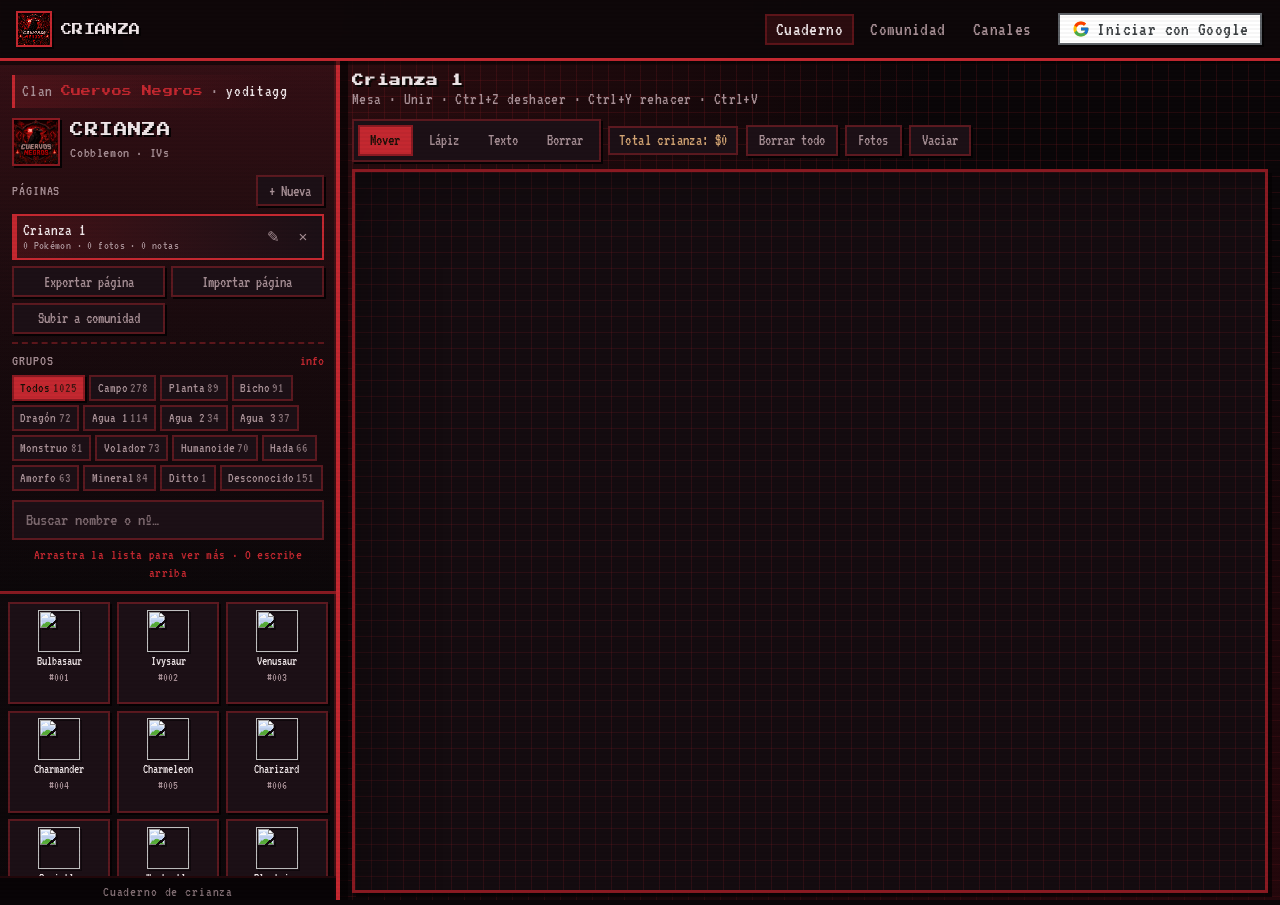
==== index.html @ 0674e104 "Initial commit: cuaderno de crianza Cobblemon con comunidad Firebase. EOF  Co-authored-by: Cursor <c" ====
<!DOCTYPE html>
<html lang="es">
<head>
  <meta charset="UTF-8" />
  <meta name="viewport" content="width=device-width, initial-scale=1.0" />
  <title>Crianza Pokémon · Cuaderno 8-bit</title>
  <meta name="color-scheme" content="dark" />
  <link rel="preconnect" href="https://fonts.googleapis.com" />
  <link rel="preconnect" href="https://fonts.gstatic.com" crossorigin />
  <link href="https://fonts.googleapis.com/css2?family=Press+Start+2P&family=VT323&display=swap" rel="stylesheet" />
  <link rel="stylesheet" href="css/site.css" />
  <link rel="stylesheet" href="styles.css" />
</head>
<body class="has-site-nav">
  <header class="site-nav" id="site-nav">
    <div class="site-nav__inner">
      <a class="site-nav__brand" href="index.html">
        <img class="site-nav__mark" src="assets/logo-clan.png" alt="" width="36" height="36" />
        <span>CRIANZA</span>
      </a>
      <div class="site-nav__cluster">
        <nav class="site-nav__links" aria-label="Secciones">
          <a class="site-nav__link is-active" href="index.html">Cuaderno</a>
          <a class="site-nav__link" href="comunidad.html">Comunidad</a>
          <a class="site-nav__link" href="canales.html">Canales</a>
        </nav>
        <button type="button" class="site-auth__btn site-auth__btn--primary" data-auth="in">
          <svg class="site-auth__google" viewBox="0 0 48 48" aria-hidden="true" focusable="false"><path fill="#FFC107" d="M43.6 20.5H42V20H24v8h11.3C33.7 32.7 29.3 36 24 36c-6.6 0-12-5.4-12-12s5.4-12 12-12c3 0 5.8 1.1 7.9 3l5.7-5.7C34.2 6.1 29.4 4 24 4 12.9 4 4 12.9 4 24s8.9 20 20 20 20-8.9 20-20c0-1.2-.1-2.3-.4-3.5z"/><path fill="#FF3D00" d="M6.3 14.7l6.6 4.8C14.7 15.1 19 12 24 12c3 0 5.8 1.1 7.9 3l5.7-5.7C34.2 6.1 29.4 4 24 4 16.3 4 9.6 8.3 6.3 14.7z"/><path fill="#4CAF50" d="M24 44c5.2 0 10-2 13.6-5.2l-6.3-5.3C29.3 35.1 26.8 36 24 36c-5.3 0-9.7-3.3-11.3-8l-6.5 5C9.5 39.6 16.2 44 24 44z"/><path fill="#1976D2" d="M43.6 20.5H42V20H24v8h11.3c-.8 2.2-2.2 4.1-4 5.5l.1.1 6.3 5.3C39.2 37.3 44 32 44 24c0-1.2-.1-2.3-.4-3.5z"/></svg>
          <span>Iniciar con Google</span>
        </button>
      </div>
    </div>
  </header>
  <div class="app">
    <aside class="sidebar">
      <header class="sidebar__header">
        <p class="clan-credit">Clan <strong>Cuervos Negros</strong> · <em>yoditagg</em></p>
        <div class="brand-lockup">
          <img class="brand-lockup__mark" src="assets/logo-clan.png" alt="Cuervos Negros" width="52" height="52" />
          <h1 class="brand">CRIANZA<span>Cobblemon · IVs</span></h1>
        </div>

        <div class="pages-panel">
          <div class="pages-panel__title">
            <span>Páginas</span>
            <button type="button" class="btn btn--ghost btn--sm" id="btn-new-page" title="Nueva página">
              + Nueva
            </button>
          </div>
          <div class="pages-list" id="pages-list" role="tablist" aria-label="Páginas del cuaderno"></div>
          <div class="pages-actions">
            <button type="button" class="btn btn--ghost btn--sm" id="btn-export-page" title="Exportar la página actual para compartir">
              Exportar página
            </button>
            <button type="button" class="btn btn--ghost btn--sm" id="btn-import-page" title="Importar una página compartida">
              Importar página
            </button>
            <button type="button" class="btn btn--ghost btn--sm" id="btn-publish-community" title="Subir la página actual a la comunidad (requiere Google)">
              Subir a comunidad
            </button>
            <input class="visually-hidden" type="file" id="page-import-file" accept=".json,application/json" />
          </div>
        </div>

        <div class="egg-groups">
          <div class="egg-groups__title">
            <span>Grupos</span>
            <a
              class="egg-groups__link"
              href="https://www.pokexperto.net/index2.php?seccion=mecanica/gruposhuevo"
              target="_blank"
              rel="noopener noreferrer"
              title="Ver en Pokéxperto"
            >info</a>
          </div>
          <div class="egg-chips" id="egg-chips" role="group" aria-label="Filtrar por grupo huevo"></div>
        </div>

        <label class="search">
          <span class="visually-hidden">Buscar Pokémon</span>
          <input type="search" id="search" placeholder="Buscar nombre o nº…" autocomplete="off" />
        </label>
        <p class="sidebar-hint">Arrastra la lista para ver más · O escribe arriba</p>
      </header>
      <div class="pokemon-list" id="pokemon-list" aria-live="polite">
        <p class="list-status" id="list-status">Cargando…</p>
      </div>
      <footer class="site-footer" id="site-footer-logo">
        <p class="site-footer__tiny">Cuaderno de crianza</p>
      </footer>
    </aside>

    <main class="main">
      <section class="notebook">
        <div class="notebook__header">
          <div class="notebook__titles">
            <h2 class="section-title" id="page-title">Mi cuaderno</h2>
            <p class="notebook__hint" id="tool-hint">
              Clic+arrastra el fondo = mover mesa · Unir · Lápiz
            </p>
          </div>
          <div class="toolbar">
            <div class="tool-group" role="group" aria-label="Herramientas">
              <button type="button" class="tool-btn is-active" id="tool-move" data-tool="move" title="Mover">
                Mover
              </button>
              <button type="button" class="tool-btn" id="tool-pencil" data-tool="pencil" title="Lápiz">
                Lápiz
              </button>
              <button type="button" class="tool-btn" id="tool-text" data-tool="text" title="Añadir texto">
                Texto
              </button>
              <button type="button" class="tool-btn" id="tool-eraser" data-tool="eraser" title="Borrar trazo">
                Borrar
              </button>
            </div>
            <output class="breed-total" id="breed-total" aria-live="polite">Total crianza: $0</output>
            <button type="button" class="btn btn--ghost btn--sm" id="btn-clear-ink" title="Borrar todos los dibujos">
              Borrar todo
            </button>
            <button type="button" class="btn btn--ghost btn--sm" id="btn-clear-shots" title="Borrar pantallazos">
              Fotos
            </button>
            <button type="button" class="btn btn--ghost btn--sm" id="btn-clear-all" title="Borrar todo">
              Vaciar
            </button>
          </div>
        </div>

        <div class="sheet-scroll" id="sheet-scroll" tabindex="0" title="Ctrl+V para pegar pantallazo">
          <div class="sheet" id="sheet">
            <canvas id="draw-layer" width="5000" height="5000" aria-label="Capa de dibujo"></canvas>
            <svg
              class="tree-layer"
              id="tree-layer"
              width="5000"
              height="5000"
              aria-hidden="true"
            >
              <defs>
                <marker
                  id="tree-arrow"
                  markerWidth="10"
                  markerHeight="8"
                  refX="9"
                  refY="4"
                  orient="auto"
                >
                  <path d="M0,0 L10,4 L0,8 Z" fill="#e8a54b" />
                </marker>
              </defs>
              <g id="tree-links"></g>
            </svg>
            <div class="cards-layer" id="saved-canvas">
              <p class="list-status canvas__empty" id="saved-empty">Arrastra un Pokémon aquí</p>
            </div>
          </div>
        </div>
      </section>

      <!-- Editor flotante: no empuja el cuaderno -->
      <aside class="editor-dock hidden" id="editor" aria-label="Editar Pokémon">
        <button type="button" class="editor-dock__close" id="btn-close-editor" aria-label="Cerrar editor">×</button>

        <div class="sprite-frame" id="sprite-frame" data-gender="">
          <img id="pokemon-sprite" alt="" width="96" height="96" />
          <span class="gender-badge" id="gender-badge"></span>
        </div>

        <div class="editor-dock__meta">
          <h2 class="pokemon-name" id="pokemon-name">—</h2>
          <p class="pokemon-id" id="pokemon-id">#000</p>
          <p class="pokemon-eggs" id="pokemon-eggs"></p>
          <div class="gender-toggle" role="group" aria-label="Género">
            <button type="button" class="gender-btn gender-btn--male" id="btn-male" data-gender="male">
              ♂
            </button>
            <button type="button" class="gender-btn gender-btn--female" id="btn-female" data-gender="female">
              ♀
            </button>
          </div>
          <label class="nature-field">
            <span>Nat.</span>
            <select id="pokemon-nature">
              <option value="">—</option>
            </select>
          </label>
        </div>

        <div class="ivs editor-dock__ivs">
          <div class="ivs__grid" id="ivs-grid"></div>
        </div>

        <div class="editor__actions">
          <button type="button" class="btn btn--primary" id="btn-save">Guardar</button>
          <button type="button" class="btn btn--ghost btn--sm" id="btn-clear-form">IVs 0</button>
        </div>
      </aside>
    </main>
  </div>

  <!-- empty-state oculto: el JS aún lo referencia -->
  <div id="empty-state" class="hidden" aria-hidden="true"></div>

  <div class="context-menu hidden" id="context-menu" role="menu">
    <button type="button" class="context-menu__item" id="menu-unite" role="menuitem">Unir con…</button>
    <button type="button" class="context-menu__item context-menu__item--danger" id="menu-delete" role="menuitem">Eliminar</button>
  </div>

  <div class="modal hidden" id="breed-modal" aria-hidden="true">
    <div class="modal__backdrop" data-close-modal></div>
    <div class="modal__panel modal__panel--wide" role="dialog" aria-labelledby="breed-title">
      <h3 class="modal__title" id="breed-title">Nueva cría</h3>
      <ol class="breed-steps" id="breed-steps"></ol>
      <p class="modal__text" id="breed-summary"></p>
      <div class="modal__ivs" id="breed-ivs"></div>

      <p class="modal__label">Pesas recomendadas</p>
      <div class="item-plan" id="breed-items"></div>
      <p class="item-plan__why" id="breed-items-why"></p>

      <p class="modal__label">Género de la cría</p>
      <div class="gender-toggle">
        <button type="button" class="gender-btn gender-btn--male" id="breed-male">♂ Hombre</button>
        <button type="button" class="gender-btn gender-btn--female is-selected" id="breed-female">♀ Mujer</button>
      </div>
      <div class="modal__actions">
        <button type="button" class="btn btn--ghost" data-close-modal>Cancelar</button>
        <button type="button" class="btn btn--primary" id="breed-confirm">Crear cría</button>
      </div>
    </div>
  </div>

  <div class="toast hidden" id="toast" role="status"></div>
  <div class="pair-banner hidden" id="pair-banner">
    Elige la pareja (género opuesto) · Esc para cancelar
  </div>
  <script src="firebase-config.js"></script>
  <script src="js/firebase.js"></script>
  <script src="js/auth-ui.js"></script>
  <script src="data/catalog.js"></script>
  <script src="app.js"></script>
  <script>
    if (window.CrianzaAuthUi) {
      CrianzaAuthUi.mountAuthUi("#site-nav");
    } else {
      console.warn("No se cargó js/auth-ui.js — menú estático activo");
      document.querySelector('[data-auth="in"]')?.addEventListener("click", () => {
        alert("Faltan archivos de login en el hosting. Vuelve a subir crianza-netlify.zip completo.");
      });
    }
  </script>
</body>
</html>
---- css/site.css ----
:root {
  --site-bg: #0a0608;
  --site-surface: #140c10;
  --site-ink: #efe6e8;
  --site-muted: #a89096;
  --site-accent: #c42830;
  --site-line: rgba(196, 40, 48, 0.32);
  --site-font: "VT323", monospace;
  --site-display: "Press Start 2P", monospace;
}

body.site-body {
  margin: 0;
  min-height: 100vh;
  color: var(--site-ink);
  background:
    radial-gradient(ellipse at 18% 0%, rgba(196, 40, 48, 0.22), transparent 48%),
    radial-gradient(ellipse at 90% 100%, rgba(80, 10, 18, 0.4), transparent 50%),
    #0a0608;
  font-family: var(--site-font);
  font-size: 1.25rem;
}

.site-nav {
  position: sticky;
  top: 0;
  z-index: 50;
  border-bottom: 3px solid var(--site-accent);
  background: rgba(14, 8, 10, 0.96);
  backdrop-filter: blur(6px);
  box-shadow: 0 4px 0 rgba(5, 2, 3, 0.55);
}

.site-nav__inner {
  display: flex;
  flex-wrap: wrap;
  align-items: center;
  justify-content: space-between;
  gap: 0.75rem 1.25rem;
  width: 100%;
  max-width: none;
  margin: 0;
  padding: 0.7rem 1.1rem 0.7rem 1rem;
}

.site-nav__brand {
  display: inline-flex;
  align-items: center;
  gap: 0.55rem;
  font-family: var(--site-display);
  font-size: 0.7rem;
  color: var(--site-ink);
  text-decoration: none;
  text-shadow: 2px 2px 0 #050203;
  flex-shrink: 0;
}

.site-nav__mark {
  width: 36px;
  height: 36px;
  object-fit: cover;
  border: 2px solid var(--site-accent);
  box-shadow: 2px 2px 0 #050203;
  background: #000;
}

.site-nav__cluster {
  display: flex;
  flex-wrap: wrap;
  align-items: center;
  justify-content: flex-end;
  gap: 0.65rem 1rem;
  margin-left: auto;
}

.site-nav__links {
  display: flex;
  flex-wrap: wrap;
  gap: 0.35rem;
  margin-right: 0;
}

.site-nav__link {
  color: var(--site-muted);
  text-decoration: none;
  padding: 0.25rem 0.55rem;
  border: 2px solid transparent;
}

.site-nav__link:hover,
.site-nav__link.is-active {
  color: var(--site-ink);
  border-color: var(--site-line);
  background: rgba(196, 40, 48, 0.16);
}

.site-auth {
  display: flex;
  align-items: center;
  gap: 0.5rem;
}

.site-auth__avatar {
  width: 28px;
  height: 28px;
  object-fit: cover;
  border: 2px solid var(--site-accent);
  background: #000;
}

.site-auth__name {
  max-width: 10rem;
  overflow: hidden;
  text-overflow: ellipsis;
  white-space: nowrap;
  color: var(--site-ink);
  font-size: 1.05rem;
}

.site-auth__loading {
  color: var(--site-muted);
  font-size: 1rem;
}

.site-auth__btn {
  display: inline-flex;
  align-items: center;
  gap: 0.45rem;
  font: inherit;
  cursor: pointer;
  color: var(--site-ink);
  background: var(--site-surface);
  border: 2px solid var(--site-line);
  padding: 0.28rem 0.75rem;
}

.site-auth__btn--primary {
  border-color: #5f6368;
  background: #fff;
  color: #3c4043;
  font-weight: 400;
  letter-spacing: 0.02em;
  box-shadow: 2px 2px 0 #050203;
}

.site-auth__btn--primary:hover {
  background: #f7f8f8;
  border-color: #dadce0;
}

.site-auth__google {
  width: 18px;
  height: 18px;
  flex-shrink: 0;
  display: block;
}

.site-main {
  max-width: 1100px;
  margin: 0 auto;
  padding: 1.25rem 1rem 2.5rem;
}

.site-hero {
  margin-bottom: 1.25rem;
}

.site-hero h1 {
  margin: 0 0 0.35rem;
  font-family: var(--site-display);
  font-size: clamp(0.85rem, 2.5vw, 1.05rem);
  color: var(--site-accent);
  line-height: 1.45;
}

.site-hero p {
  margin: 0;
  color: var(--site-muted);
}

.site-alert {
  border: 2px solid var(--site-line);
  background: rgba(196, 40, 48, 0.1);
  padding: 0.75rem 1rem;
  margin-bottom: 1rem;
}

.site-card {
  background: var(--site-surface);
  border: 2px solid var(--site-line);
  height: 100%;
}

.site-card .card-body {
  color: var(--site-ink);
}

.site-card .card-title {
  font-family: var(--site-display);
  font-size: 0.7rem;
  line-height: 1.4;
  color: var(--site-accent);
}

.site-card .card-text,
.site-meta {
  color: var(--site-muted);
}

.site-empty {
  text-align: center;
  padding: 2rem 1rem;
  border: 2px dashed var(--site-line);
  color: var(--site-muted);
}

.twitch-featured-grid {
  display: grid;
  grid-template-columns: repeat(auto-fit, minmax(280px, 1fr));
  gap: 1rem;
}

.twitch-card {
  border: 2px solid var(--site-line);
  background:
    linear-gradient(180deg, rgba(145, 70, 255, 0.08), transparent 40%),
    var(--site-surface);
  padding: 1rem;
  height: 100%;
}

.twitch-card.is-live {
  border-color: #e91916;
  box-shadow: 0 0 0 1px rgba(233, 25, 22, 0.35);
}

.twitch-card__head {
  display: flex;
  flex-wrap: wrap;
  align-items: center;
  justify-content: space-between;
  gap: 0.75rem 1rem;
  margin-bottom: 0.85rem;
}

.twitch-card__identity {
  display: flex;
  align-items: center;
  gap: 0.75rem;
  min-width: 0;
}

.twitch-card__avatar {
  width: 56px;
  height: 56px;
  border-radius: 0;
  border: 2px solid var(--site-line);
  object-fit: cover;
  background: #000;
}

.twitch-card__title {
  margin: 0;
  font-family: var(--site-display);
  font-size: 0.78rem;
  color: #efe6e8;
  line-height: 1.35;
}

.twitch-card__desc {
  margin: 0.25rem 0 0;
  color: var(--site-muted);
  font-size: 1.05rem;
}

.live-badge {
  display: inline-flex;
  align-items: center;
  gap: 0.4rem;
  padding: 0.25rem 0.55rem;
  border: 2px solid #e91916;
  background: rgba(233, 25, 22, 0.18);
  color: #ffd0d0;
  font-family: var(--site-display);
  font-size: 0.58rem;
  letter-spacing: 0.04em;
}

.live-badge__dot {
  width: 8px;
  height: 8px;
  border-radius: 50%;
  background: #e91916;
  box-shadow: 0 0 0 0 rgba(233, 25, 22, 0.7);
  animation: live-pulse 1.4s ease-out infinite;
}

.offline-badge {
  display: inline-flex;
  padding: 0.25rem 0.55rem;
  border: 2px solid var(--site-line);
  color: var(--site-muted);
  font-size: 1rem;
}

.twitch-card__player {
  position: relative;
  width: 100%;
  aspect-ratio: 16 / 9;
  margin-bottom: 0.85rem;
  border: 2px solid #e91916;
  background: #000;
  overflow: hidden;
}

.twitch-card__player iframe {
  position: absolute;
  inset: 0;
  width: 100%;
  height: 100%;
  border: 0;
}

.twitch-card__actions {
  display: flex;
  flex-wrap: wrap;
  gap: 0.5rem;
}

@keyframes live-pulse {
  0% {
    box-shadow: 0 0 0 0 rgba(233, 25, 22, 0.65);
  }
  70% {
    box-shadow: 0 0 0 8px rgba(233, 25, 22, 0);
  }
  100% {
    box-shadow: 0 0 0 0 rgba(233, 25, 22, 0);
  }
}

body.has-site-nav {
  overflow: hidden;
}

body.has-site-nav .app {
  height: calc(100vh - 56px);
  height: calc(100dvh - 56px);
}

@media (max-width: 720px) {
  .site-auth__name {
    display: none;
  }
}
---- styles.css ----
:root {
  /* Cuervos Negros · Nether */
  --paper: #0a0608;
  --surface: #140c10;
  --surface-2: #1c1016;
  --surface-3: #2a151c;
  --ink: #efe6e8;
  --ink-soft: #a89096;
  --line: rgba(196, 40, 48, 0.14);
  --line-strong: rgba(196, 40, 48, 0.38);
  --male: #5ec4c8;
  --male-soft: rgba(94, 196, 200, 0.22);
  --male-glow: rgba(94, 196, 200, 0.35);
  --female: #e8836a;
  --female-soft: rgba(232, 131, 106, 0.22);
  --female-glow: rgba(232, 131, 106, 0.35);
  --accent: #c42830;
  --accent-dim: #8a1a22;
  --accent-soft: rgba(196, 40, 48, 0.2);
  --gold: #d4a574;
  --danger: #ff4d4d;
  --danger-soft: rgba(255, 77, 77, 0.22);
  --sidebar-w: 340px;
  --radius: 0;
  --pixel: 3px 3px 0 #050203;
  --pixel-sm: 2px 2px 0 #050203;
  --shadow: 4px 4px 0 rgba(5, 2, 3, 0.75);
  --font-display: "Press Start 2P", monospace;
  --font-ui: "VT323", monospace;
}

*,
*::before,
*::after {
  box-sizing: border-box;
}

html,
body {
  margin: 0;
  height: 100%;
  overflow: hidden;
}

body {
  font-family: var(--font-ui);
  font-size: 1.2rem;
  letter-spacing: 0.02em;
  color: var(--ink);
  background-color: var(--paper);
  background-image:
    radial-gradient(ellipse at 18% 0%, rgba(196, 40, 48, 0.22), transparent 48%),
    radial-gradient(ellipse at 88% 100%, rgba(80, 10, 18, 0.45), transparent 52%),
    linear-gradient(var(--line) 1px, transparent 1px),
    linear-gradient(90deg, var(--line) 1px, transparent 1px);
  background-size: auto, auto, 16px 16px, 16px 16px;
  background-attachment: fixed;
  image-rendering: pixelated;
}

body::after {
  content: "";
  position: fixed;
  inset: 0;
  pointer-events: none;
  z-index: 9999;
  background: repeating-linear-gradient(
    0deg,
    transparent,
    transparent 2px,
    rgba(0, 0, 0, 0.08) 2px,
    rgba(0, 0, 0, 0.08) 4px
  );
  opacity: 0.45;
}

.visually-hidden {
  position: absolute;
  width: 1px;
  height: 1px;
  padding: 0;
  margin: -1px;
  overflow: hidden;
  clip: rect(0, 0, 0, 0);
  border: 0;
}

.hidden {
  display: none !important;
}

.app {
  display: grid;
  grid-template-columns: var(--sidebar-w) 1fr;
  height: 100vh;
  height: 100dvh;
  overflow: hidden;
}

/* —— Sidebar —— */
.sidebar {
  height: 100%;
  min-height: 0;
  z-index: 20;
  display: flex;
  flex-direction: column;
  overflow: hidden;
  background:
    linear-gradient(180deg, #2a1016 0%, var(--surface) 30%, #0c0709 100%);
  border-right: 4px solid var(--accent);
  box-shadow:
    8px 0 0 rgba(5, 2, 3, 0.7),
    inset -2px 0 0 rgba(196, 40, 48, 0.28);
}

.sidebar__header {
  flex-shrink: 0;
  padding: 0.85rem 0.75rem 0.55rem;
  border-bottom: 3px solid var(--accent-dim);
  background:
    linear-gradient(180deg, rgba(196, 40, 48, 0.12), transparent),
    rgba(0, 0, 0, 0.25);
}

.clan-credit {
  margin: 0 0 0.65rem;
  padding: 0.35rem 0.45rem;
  border-left: 3px solid var(--accent);
  background: linear-gradient(90deg, rgba(196, 40, 48, 0.18), transparent 85%);
  font-size: 1.05rem;
  letter-spacing: 0.04em;
  color: var(--ink-soft);
  line-height: 1.3;
}

.clan-credit strong {
  color: var(--accent);
  font-weight: 400;
  font-family: var(--font-display);
  font-size: 0.62rem;
  letter-spacing: 0.02em;
}

.clan-credit em {
  font-style: normal;
  color: var(--ink);
}

.brand-lockup {
  display: flex;
  align-items: center;
  gap: 0.65rem;
  margin-bottom: 0.55rem;
}

.brand-lockup__mark {
  width: 48px;
  height: 48px;
  flex-shrink: 0;
  object-fit: cover;
  border: 2px solid var(--accent-dim);
  box-shadow: var(--pixel-sm);
  background: #000;
  image-rendering: auto;
}

.brand {
  margin: 0;
  font-family: var(--font-display);
  font-size: 0.85rem;
  font-weight: 400;
  line-height: 1.35;
  color: var(--ink);
  text-shadow: 2px 2px 0 #050203;
}

.brand span {
  display: block;
  color: var(--ink-soft);
  font-family: var(--font-ui);
  font-size: 0.95rem;
  margin-top: 0.2rem;
  letter-spacing: 0.04em;
  text-shadow: none;
}

.pages-panel {
  margin-bottom: 0.55rem;
  padding-bottom: 0.5rem;
  border-bottom: 2px dashed var(--line-strong);
}

.pages-panel__title {
  display: flex;
  align-items: center;
  justify-content: space-between;
  gap: 0.5rem;
  margin-bottom: 0.45rem;
  font-size: 0.95rem;
  font-weight: 400;
  letter-spacing: 0.06em;
  text-transform: uppercase;
  color: var(--ink-soft);
}

.pages-list {
  display: flex;
  flex-direction: column;
  gap: 0.35rem;
  max-height: 7rem;
  overflow-y: auto;
}

.page-tab {
  display: flex;
  align-items: center;
  gap: 0.35rem;
  width: 100%;
  padding: 0.4rem 0.45rem 0.4rem 0.55rem;
  border: 2px solid var(--line);
  border-radius: var(--radius);
  background: var(--surface-2);
  font: inherit;
  text-align: left;
  cursor: pointer;
  color: var(--ink);
  transition: background 0.12s, border-color 0.12s, transform 0.12s;
}

.page-tab:hover {
  background: var(--surface-3);
  border-color: var(--line-strong);
}

.page-tab.is-active {
  border-color: var(--accent);
  background: linear-gradient(90deg, var(--accent-soft), var(--surface-2));
  box-shadow: inset 3px 0 0 var(--accent), var(--pixel-sm);
}

.page-tab__info {
  display: flex;
  flex: 1;
  min-width: 0;
  flex-direction: column;
  gap: 0.05rem;
}

.page-tab__name {
  width: 100%;
  min-width: 0;
  padding: 0;
  border: none;
  background: transparent;
  overflow: hidden;
  text-overflow: ellipsis;
  white-space: nowrap;
  font: inherit;
  font-size: 1.05rem;
  text-align: left;
  color: inherit;
  cursor: pointer;
}

.page-tab__meta {
  overflow: hidden;
  color: var(--ink-soft);
  font-size: 0.78rem;
  line-height: 1;
  text-overflow: ellipsis;
  white-space: nowrap;
}

.pages-actions {
  display: grid;
  grid-template-columns: 1fr 1fr;
  gap: 0.35rem;
  margin-top: 0.4rem;
}

.pages-actions .btn {
  justify-content: center;
  min-width: 0;
}

.page-tab__rename,
.page-tab__delete {
  flex-shrink: 0;
  width: 24px;
  height: 24px;
  padding: 0;
  border: 2px solid transparent;
  border-radius: var(--radius);
  background: transparent;
  color: var(--ink-soft);
  font-size: 0.95rem;
  line-height: 1;
  cursor: pointer;
  opacity: 0.6;
}

.page-tab:hover .page-tab__rename,
.page-tab:hover .page-tab__delete,
.page-tab.is-active .page-tab__rename,
.page-tab.is-active .page-tab__delete {
  opacity: 1;
}

.page-tab__rename:hover {
  background: var(--accent-soft);
  border-color: var(--accent);
  color: var(--accent);
}

.page-tab__delete:hover {
  background: var(--danger-soft);
  border-color: var(--danger);
  color: var(--danger);
}

.egg-groups {
  margin-bottom: 0.55rem;
}

.egg-groups__title {
  display: flex;
  align-items: baseline;
  justify-content: space-between;
  margin-bottom: 0.45rem;
  font-size: 0.95rem;
  letter-spacing: 0.06em;
  text-transform: uppercase;
  color: var(--ink-soft);
}

.egg-groups__link {
  font-size: 0.95rem;
  letter-spacing: 0;
  text-transform: lowercase;
  color: var(--accent);
  text-decoration: none;
}

.egg-groups__link:hover {
  text-decoration: underline;
  text-underline-offset: 3px;
}

.egg-chips {
  display: flex;
  flex-wrap: wrap;
  gap: 0.25rem;
  max-height: none;
  overflow: visible;
}

.egg-chip {
  padding: 0.18rem 0.4rem;
  border: 2px solid var(--line-strong);
  border-radius: var(--radius);
  background: var(--surface-2);
  color: var(--ink-soft);
  font: inherit;
  font-size: 0.88rem;
  line-height: 1.15;
  cursor: pointer;
  transition: background 0.12s, border-color 0.12s, color 0.12s, transform 0.12s;
}

.egg-chip:hover {
  transform: translate(-1px, -1px);
  box-shadow: var(--pixel-sm);
  border-color: var(--accent);
  color: var(--accent);
}

.egg-chip.is-active {
  background: var(--accent);
  border-color: var(--accent-dim);
  color: #1a1008;
  box-shadow: var(--pixel-sm);
}

.egg-chip__count {
  margin-left: 0.15rem;
  opacity: 0.75;
}

.pokemon-eggs {
  margin: 0 0 0.85rem;
  font-size: 1.1rem;
  color: var(--ink-soft);
}

.nature-field {
  display: flex;
  flex-direction: column;
  gap: 0.35rem;
  margin-top: 0.85rem;
  font-size: 0.95rem;
  letter-spacing: 0.06em;
  text-transform: uppercase;
  color: var(--ink-soft);
}

.nature-field select {
  max-width: 220px;
  padding: 0.45rem 0.55rem;
  border: 2px solid var(--line-strong);
  border-radius: var(--radius);
  background: var(--surface-2);
  font: inherit;
  font-size: 1.15rem;
  text-transform: none;
  letter-spacing: 0;
  color: var(--ink);
  outline: none;
}

.nature-field select:focus {
  border-color: var(--accent);
  box-shadow: 0 0 0 3px var(--accent-soft);
}

.pokemon-eggs strong {
  color: var(--accent);
  font-weight: 400;
}

.search input {
  width: 100%;
  padding: 0.55rem 0.75rem;
  border: 2px solid var(--line-strong);
  border-radius: var(--radius);
  background: var(--surface-2);
  font: inherit;
  font-size: 1.15rem;
  color: var(--ink);
  outline: none;
  transition: border-color 0.15s, box-shadow 0.15s;
}

.search input::placeholder {
  color: var(--ink-soft);
  opacity: 0.7;
}

.search input:focus {
  border-color: var(--accent);
  box-shadow: 0 0 0 3px var(--accent-soft);
}

.sidebar-hint {
  margin: 0.4rem 0 0;
  font-size: 0.9rem;
  line-height: 1.25;
  color: var(--accent);
  text-align: center;
}

.pokemon-list {
  flex: 1;
  min-height: 0;
  overflow-y: auto;
  overflow-x: hidden;
  padding: 0.5rem;
  display: grid;
  grid-template-columns: repeat(auto-fill, minmax(92px, 1fr));
  gap: 0.4rem;
  align-content: start;
  cursor: grab;
  scrollbar-width: none;
  -ms-overflow-style: none;
  touch-action: pan-y;
}

.pokemon-list::-webkit-scrollbar {
  display: none;
  width: 0;
  height: 0;
}

.pokemon-list.is-panning {
  cursor: grabbing;
  user-select: none;
}

.pokemon-list .list-status {
  grid-column: 1 / -1;
}

.site-footer {
  display: flex;
  flex-shrink: 0;
  flex-direction: column;
  align-items: center;
  padding: 0.4rem 0.5rem;
  border-top: 2px solid var(--line);
  background: rgba(8, 4, 6, 0.85);
  color: var(--ink-soft);
  text-align: center;
}

.site-footer__tiny {
  margin: 0;
  font-size: 0.9rem;
  letter-spacing: 0.06em;
  color: var(--ink-soft);
  opacity: 0.75;
}

.pages-list::-webkit-scrollbar {
  width: 8px;
}

.pages-list::-webkit-scrollbar-track {
  background: transparent;
}

.pages-list::-webkit-scrollbar-thumb {
  background: var(--accent-dim);
  border: 2px solid transparent;
}

.list-status {
  margin: 1rem;
  text-align: center;
  color: var(--ink-soft);
  font-size: 1.1rem;
}

.poke-item {
  display: flex;
  flex-direction: column;
  align-items: center;
  justify-content: flex-start;
  gap: 0.12rem;
  width: 100%;
  min-height: 102px;
  height: auto;
  padding: 0.35rem 0.2rem 0.45rem;
  margin: 0;
  border: 2px solid var(--line-strong);
  border-radius: var(--radius);
  background: var(--surface-2);
  font: inherit;
  text-align: center;
  color: var(--ink);
  cursor: grab;
  overflow: visible;
  transition: background 0.12s, border-color 0.12s, transform 0.12s, box-shadow 0.12s;
  box-shadow: var(--pixel-sm);
}

.poke-item:hover {
  background: var(--surface-3);
  border-color: var(--accent);
  transform: translate(-1px, -1px);
  box-shadow: var(--pixel);
}

.poke-item:active {
  cursor: grabbing;
}

.poke-item.is-active {
  background: var(--accent-soft);
  border-color: var(--accent);
  box-shadow: 0 0 0 2px var(--accent), var(--pixel-sm);
}

.poke-item.is-dragging-source {
  opacity: 0.45;
}

.poke-item__sprite {
  width: 42px;
  height: 42px;
  image-rendering: pixelated;
  flex-shrink: 0;
  filter: drop-shadow(2px 2px 0 rgba(0, 0, 0, 0.45));
  pointer-events: none;
}

.poke-item__name {
  max-width: 100%;
  padding: 0 0.1rem;
  overflow: hidden;
  text-overflow: ellipsis;
  white-space: nowrap;
  font-size: 0.82rem;
  text-transform: capitalize;
  line-height: 1.15;
  pointer-events: none;
}

.poke-item__id {
  margin: 0;
  font-size: 0.78rem;
  line-height: 1.1;
  color: var(--ink-soft);
  pointer-events: none;
}

.sheet.is-drop-target {
  outline: 4px dashed var(--accent);
  outline-offset: -8px;
  background:
    linear-gradient(rgba(196, 40, 48, 0.16), rgba(196, 40, 48, 0.16)),
    linear-gradient(rgba(20, 12, 16, 0.9), rgba(20, 12, 16, 0.9)),
    linear-gradient(var(--line) 1px, transparent 1px),
    linear-gradient(90deg, var(--line) 1px, transparent 1px);
  background-size: auto, auto, 16px 16px, 16px 16px;
}

/* —— Main —— */
.main {
  position: relative;
  display: flex;
  flex-direction: column;
  min-width: 0;
  min-height: 0;
  height: 100%;
  padding: 0.65rem 0.75rem 0.75rem;
  overflow: hidden;
}

.notebook {
  display: flex;
  flex-direction: column;
  flex: 1;
  min-height: 0;
  gap: 0.45rem;
}

/* Editor flotante sobre el cuaderno */
.editor-dock {
  position: absolute;
  left: 0.75rem;
  right: 0.75rem;
  bottom: 0.75rem;
  z-index: 30;
  display: flex;
  flex-wrap: wrap;
  align-items: center;
  gap: 0.75rem 1rem;
  padding: 0.75rem 2.2rem 0.75rem 0.85rem;
  background: rgba(42, 32, 24, 0.96);
  border: 3px solid var(--accent);
  box-shadow: 0 -8px 32px rgba(0, 0, 0, 0.45), var(--pixel);
  animation: slide-up 0.2s steps(4);
}

.editor-dock.hidden {
  display: none !important;
}

.editor-dock__close {
  position: absolute;
  top: 6px;
  right: 8px;
  width: 28px;
  height: 28px;
  border: 2px solid var(--line-strong);
  background: var(--surface-2);
  color: var(--ink);
  font: inherit;
  font-size: 1.2rem;
  line-height: 1;
  cursor: pointer;
}

.editor-dock__close:hover {
  border-color: var(--danger);
  color: var(--danger);
}

.editor-dock__meta {
  display: flex;
  flex-direction: column;
  gap: 0.25rem;
  min-width: 120px;
}

.editor-dock__ivs {
  flex: 1;
  min-width: 280px;
}

.editor-dock .sprite-frame {
  width: 88px;
  height: 88px;
  flex-shrink: 0;
}

.editor-dock .sprite-frame img {
  width: 72px;
  height: 72px;
}

.editor-dock .pokemon-name {
  font-size: 0.72rem;
}

.editor-dock .pokemon-id,
.editor-dock .pokemon-eggs {
  margin: 0;
  font-size: 0.95rem;
}

.editor-dock .nature-field {
  margin-top: 0.25rem;
  flex-direction: row;
  align-items: center;
  gap: 0.4rem;
  font-size: 0.85rem;
}

.editor-dock .nature-field select {
  max-width: 120px;
  padding: 0.25rem 0.35rem;
  font-size: 1rem;
}

.editor-dock .ivs__grid {
  grid-template-columns: repeat(3, minmax(120px, 1fr));
  gap: 0.35rem;
}

.editor-dock .iv-row {
  padding: 0.3rem 0.4rem;
  gap: 0.35rem;
  grid-template-columns: 36px 1fr 40px;
}

.editor-dock .section-title {
  display: none;
}

.editor-dock .editor__actions {
  margin-top: 0;
  flex-direction: column;
  align-items: stretch;
}

.sprite-frame {
  position: relative;
  width: 176px;
  height: 176px;
  display: grid;
  place-items: center;
  background:
    linear-gradient(135deg, var(--surface-3), var(--surface-2));
  border: 3px solid var(--line-strong);
  border-radius: var(--radius);
  box-shadow: var(--pixel);
  transition: border-color 0.2s, box-shadow 0.2s;
}

.sprite-frame[data-gender="male"] {
  border-color: var(--male);
  box-shadow: 3px 3px 0 var(--male-glow), 0 0 0 3px var(--male-soft);
  animation: pulse-male 2.2s steps(2) infinite;
}

.sprite-frame[data-gender="female"] {
  border-color: var(--female);
  box-shadow: 3px 3px 0 var(--female-glow), 0 0 0 3px var(--female-soft);
  animation: pulse-female 2.2s steps(2) infinite;
}

.sprite-frame img {
  width: 128px;
  height: 128px;
  object-fit: contain;
  image-rendering: pixelated;
  filter: drop-shadow(3px 3px 0 rgba(0, 0, 0, 0.45));
}

.gender-badge {
  position: absolute;
  bottom: 6px;
  right: 8px;
  font-size: 1.35rem;
  opacity: 0;
  transform: scale(0.6);
  transition: opacity 0.2s, transform 0.2s;
  text-shadow: 2px 2px 0 #0a0705;
}

.sprite-frame[data-gender="male"] .gender-badge,
.sprite-frame[data-gender="female"] .gender-badge {
  opacity: 1;
  transform: scale(1);
}

.pokemon-name {
  margin: 0;
  font-family: var(--font-display);
  font-size: 1.35rem;
  line-height: 1.4;
  text-transform: capitalize;
  text-shadow: 2px 2px 0 #0a0705;
}

.pokemon-id {
  margin: 0.35rem 0 0.9rem;
  color: var(--ink-soft);
  font-size: 1.1rem;
}

.gender-toggle {
  display: flex;
  gap: 0.55rem;
  flex-wrap: wrap;
}

.gender-btn {
  padding: 0.5rem 0.9rem;
  border: 2px solid transparent;
  border-radius: var(--radius);
  font: inherit;
  font-size: 1.1rem;
  cursor: pointer;
  background: var(--surface-2);
  color: var(--ink);
  transition: transform 0.12s, box-shadow 0.12s, border-color 0.12s, background 0.12s;
}

.gender-btn:hover {
  transform: translate(-1px, -1px);
  box-shadow: var(--pixel-sm);
}

.gender-btn--male {
  color: var(--male);
  border-color: var(--male-soft);
}

.gender-btn--male.is-selected {
  background: var(--male);
  color: #0f1a1b;
  border-color: #3a9a9e;
  box-shadow: var(--pixel-sm);
}

.gender-btn--female {
  color: var(--female);
  border-color: var(--female-soft);
}

.gender-btn--female.is-selected {
  background: var(--female);
  color: #1a0e0c;
  border-color: #c46a54;
  box-shadow: var(--pixel-sm);
}

.section-title {
  margin: 0;
  font-family: var(--font-display);
  font-size: 0.72rem;
  line-height: 1.45;
  color: var(--ink);
  text-shadow: 2px 2px 0 #0a0705;
}

.ivs__grid {
  display: grid;
  grid-template-columns: repeat(auto-fill, minmax(220px, 1fr));
  gap: 0.7rem;
}

.iv-row {
  display: grid;
  grid-template-columns: 52px 1fr 52px;
  align-items: center;
  gap: 0.55rem;
  padding: 0.55rem 0.65rem;
  background: var(--surface-2);
  border: 2px solid var(--line-strong);
  border-radius: var(--radius);
  transition: border-color 0.15s, box-shadow 0.15s;
}

.iv-row.is-perfect {
  border-color: var(--gold);
  box-shadow: 0 0 0 2px rgba(240, 193, 74, 0.25);
}

.iv-row__label {
  font-size: 0.95rem;
  letter-spacing: 0.04em;
  text-transform: uppercase;
  color: var(--ink-soft);
}

.iv-row__track {
  position: relative;
  height: 10px;
  border-radius: var(--radius);
  background: #1a1210;
  border: 2px solid var(--line-strong);
  overflow: hidden;
}

.iv-row__fill {
  height: 100%;
  width: 0%;
  background: repeating-linear-gradient(
    90deg,
    var(--accent) 0 6px,
    var(--accent-dim) 6px 8px
  );
  transition: width 0.2s steps(8);
}

.iv-row.is-perfect .iv-row__fill {
  background: repeating-linear-gradient(
    90deg,
    var(--gold) 0 6px,
    #d4a017 6px 8px
  );
}

.iv-row__input {
  width: 100%;
  padding: 0.3rem;
  border: 2px solid var(--line-strong);
  border-radius: var(--radius);
  text-align: center;
  font: inherit;
  font-size: 1.1rem;
  font-variant-numeric: tabular-nums;
  background: var(--paper);
  color: var(--ink);
  outline: none;
}

.iv-row__input:focus {
  border-color: var(--accent);
}

.editor__actions {
  display: flex;
  flex-wrap: wrap;
  gap: 0.65rem;
  margin-top: 1.25rem;
}

.btn {
  padding: 0.55rem 1.05rem;
  border: 2px solid transparent;
  border-radius: var(--radius);
  font: inherit;
  font-size: 1.1rem;
  cursor: pointer;
  transition: transform 0.12s, box-shadow 0.12s, background 0.12s;
}

.btn:hover {
  transform: translate(-1px, -1px);
}

.btn--primary {
  background: var(--accent);
  color: #1a1008;
  border-color: var(--accent-dim);
  box-shadow: var(--pixel);
}

.btn--primary:hover {
  background: #f0b55c;
}

.btn--ghost {
  background: var(--surface-2);
  color: var(--ink-soft);
  border-color: var(--line-strong);
  box-shadow: var(--pixel-sm);
}

.btn--ghost:hover {
  color: var(--ink);
  border-color: var(--accent);
}

.btn--sm {
  padding: 0.35rem 0.7rem;
  font-size: 1rem;
}

/* —— Notebook sheet —— */
.notebook__header {
  display: flex;
  align-items: flex-start;
  justify-content: space-between;
  gap: 0.75rem;
  flex-wrap: wrap;
  flex-shrink: 0;
}

.notebook__hint {
  margin: 0.15rem 0 0;
  font-size: 1.05rem;
  color: var(--ink-soft);
}

.toolbar {
  display: flex;
  flex-wrap: wrap;
  align-items: center;
  gap: 0.45rem;
}

.tool-group {
  display: flex;
  gap: 0.25rem;
  padding: 0.25rem;
  background: var(--surface-2);
  border: 2px solid var(--line-strong);
  border-radius: var(--radius);
  box-shadow: var(--pixel-sm);
}

.tool-btn {
  padding: 0.35rem 0.65rem;
  border: 2px solid transparent;
  border-radius: var(--radius);
  background: transparent;
  font: inherit;
  font-size: 1rem;
  color: var(--ink-soft);
  cursor: pointer;
  transition: background 0.12s, color 0.12s, border-color 0.12s;
}

.tool-btn:hover {
  color: var(--ink);
  border-color: var(--line-strong);
}

.tool-btn.is-active {
  background: var(--accent);
  border-color: var(--accent-dim);
  color: #1a1008;
}

.breed-total {
  padding: 0.3rem 0.55rem;
  border: 2px solid var(--line-strong);
  background: var(--surface-2);
  color: var(--gold);
  font-size: 1rem;
  white-space: nowrap;
}

.sheet-scroll {
  flex: 1;
  width: 100%;
  min-height: 0;
  overflow: auto;
  border: 3px solid var(--accent-dim);
  border-radius: var(--radius);
  background: #241c16;
  box-shadow: inset 0 0 0 2px #0a0705, var(--shadow);
  cursor: grab;
  scrollbar-width: none;
  -ms-overflow-style: none;
  overscroll-behavior: contain;
  touch-action: none;
}

.sheet-scroll::-webkit-scrollbar {
  display: none;
  width: 0;
  height: 0;
}

.sheet-scroll.is-panning {
  cursor: grabbing;
  user-select: none;
}

.sheet-scroll.is-draw-tool {
  cursor: crosshair;
}

.sheet-scroll.is-text-tool {
  cursor: text;
}

body.has-editor .notebook {
  padding-bottom: 9.5rem;
}


.sheet {
  position: relative;
  width: 5000px;
  height: 5000px;
  flex-shrink: 0;
  background-color: var(--surface);
  background-image:
    linear-gradient(var(--line) 1px, transparent 1px),
    linear-gradient(90deg, var(--line) 1px, transparent 1px);
  background-size: 16px 16px;
  box-shadow: inset 0 0 80px rgba(0, 0, 0, 0.35);
}


#draw-layer {
  position: absolute;
  inset: 0;
  z-index: 2;
  width: 5000px;
  height: 5000px;
  background: transparent;
  pointer-events: none;
  touch-action: none;
}



.sheet.is-draw-mode #draw-layer {
  pointer-events: auto;
  cursor: crosshair;
}

.sheet.is-erase-mode #draw-layer {
  pointer-events: auto;
  cursor: cell;
}

.cards-layer {
  position: absolute;
  inset: 0;
  z-index: 3;
  pointer-events: none;
}

.sheet.is-draw-mode .cards-layer,
.sheet.is-erase-mode .cards-layer {
  pointer-events: none;
}

.sheet.is-text-mode .cards-layer > :not(.note-text) {
  pointer-events: none !important;
}

.note-text {
  position: absolute;
  z-index: 5;
  display: flex;
  flex-direction: column;
  align-items: stretch;
  min-width: 160px;
  pointer-events: auto;
}

.note-text__handle,
.note-text__delete {
  border: 1px solid var(--line-strong);
  background: rgba(22, 17, 14, 0.92);
  color: var(--ink);
  font: inherit;
  opacity: 0;
  transition: opacity 0.12s;
}

.note-text__handle {
  align-self: flex-start;
  padding: 0.1rem 0.35rem;
  cursor: grab;
}

.note-text__delete {
  position: absolute;
  top: 0;
  right: 0;
  width: 24px;
  height: 24px;
  color: var(--danger);
  cursor: pointer;
}

.note-text:hover .note-text__handle,
.note-text:focus-within .note-text__handle,
.note-text:hover .note-text__delete,
.note-text:focus-within .note-text__delete {
  opacity: 1;
}

.note-text__input {
  display: block;
  width: 100%;
  min-height: 76px;
  padding: 0.25rem 0.35rem;
  resize: vertical;
  border: 1px dashed transparent;
  outline: none;
  background: transparent;
  color: #fff;
  font: inherit;
  line-height: 1.2;
  text-shadow: 1px 1px 2px #000, -1px -1px 2px #000;
}

.note-text__input:focus {
  border-color: var(--line-strong);
}

.note-text__input::placeholder {
  color: rgba(255, 255, 255, 0.7);
}

.paste-shot {
  position: absolute;
  z-index: 4;
  max-width: 520px;
  padding: 4px;
  background: var(--surface-2);
  border: 3px solid var(--line-strong);
  border-radius: var(--radius);
  box-shadow: var(--pixel);
  cursor: grab;
  touch-action: none;
  pointer-events: auto;
  user-select: none;
}

.paste-shot.is-dragging {
  cursor: grabbing;
  z-index: 25;
  box-shadow: 6px 6px 0 rgba(10, 7, 5, 0.8);
}

.paste-shot.is-selected {
  border-color: var(--accent);
  box-shadow: 0 0 0 2px var(--accent-soft), var(--pixel);
}

.paste-shot img {
  display: block;
  width: 100%;
  height: auto;
  max-height: 420px;
  object-fit: contain;
  pointer-events: none;
  image-rendering: auto;
}

.paste-shot__delete {
  position: absolute;
  top: 4px;
  right: 4px;
  width: 28px;
  height: 28px;
  border: 2px solid var(--danger);
  border-radius: var(--radius);
  background: var(--danger-soft);
  color: var(--danger);
  font-size: 1.05rem;
  line-height: 1;
  cursor: pointer;
  opacity: 0;
  transition: opacity 0.12s, background 0.12s;
}

.paste-shot:hover .paste-shot__delete,
.paste-shot.is-selected .paste-shot__delete {
  opacity: 1;
}

.paste-shot__delete:hover {
  background: var(--danger);
  color: #1a0a0a;
}

.paste-shot__label {
  position: absolute;
  left: 6px;
  bottom: 6px;
  padding: 0.1rem 0.4rem;
  border: 2px solid var(--line-strong);
  border-radius: var(--radius);
  background: rgba(22, 17, 14, 0.9);
  color: var(--accent);
  font-size: 0.9rem;
  pointer-events: none;
}

.canvas__empty {
  position: absolute;
  inset: 0;
  display: grid;
  place-items: center;
  margin: 0;
  pointer-events: none;
  z-index: 1;
  color: var(--ink-soft);
  font-size: 1.25rem;
}

.saved-card {
  position: absolute;
  z-index: 1;
  width: 150px;
  display: flex;
  flex-direction: column;
  align-items: center;
  gap: 0.25rem;
  padding: 0.75rem 0.55rem 0.65rem;
  background: var(--surface-2);
  border: 3px solid var(--line-strong);
  border-radius: var(--radius);
  box-shadow: var(--pixel);
  cursor: grab;
  user-select: none;
  touch-action: none;
  pointer-events: auto;
  animation: card-in 0.25s steps(4);
}

.saved-card:active,
.saved-card.is-dragging {
  cursor: grabbing;
  z-index: 20;
  box-shadow: 6px 6px 0 rgba(10, 7, 5, 0.85);
}

.saved-card.is-pair-source {
  outline: 3px solid var(--accent);
  outline-offset: 2px;
}

.saved-card.is-pair-target {
  outline: 3px dashed var(--gold);
  outline-offset: 2px;
}

.saved-card.is-baby {
  border-style: double;
  border-width: 5px;
}

.saved-card[data-gender="male"] {
  border-color: var(--male);
  box-shadow: 3px 3px 0 var(--male-glow);
}

.saved-card[data-gender="female"] {
  border-color: var(--female);
  box-shadow: 3px 3px 0 var(--female-glow);
}

.saved-card__badge {
  position: absolute;
  top: -10px;
  left: 50%;
  transform: translateX(-50%);
  padding: 0.15rem 0.4rem;
  border: 2px solid #a67c00;
  border-radius: var(--radius);
  background: var(--gold);
  color: #1a1008;
  font-size: 0.75rem;
  letter-spacing: 0.04em;
  text-transform: uppercase;
  white-space: nowrap;
  pointer-events: none;
  box-shadow: var(--pixel-sm);
}

.saved-card__sprite {
  width: 84px;
  height: 84px;
  image-rendering: pixelated;
  pointer-events: none;
  filter: drop-shadow(2px 2px 0 rgba(0, 0, 0, 0.5));
}

.saved-card__name {
  margin: 0;
  text-transform: capitalize;
  font-size: 1.05rem;
  pointer-events: none;
}

.saved-card__gender {
  margin: 0;
  font-size: 0.95rem;
  pointer-events: none;
}

.saved-card__parents {
  margin: 0;
  max-width: 100%;
  font-size: 0.85rem;
  color: var(--ink-soft);
  text-align: center;
  line-height: 1.2;
  pointer-events: none;
}

.saved-card[data-gender="male"] .saved-card__gender {
  color: var(--male);
}

.saved-card[data-gender="female"] .saved-card__gender {
  color: var(--female);
}

.saved-card__ivs {
  display: grid;
  grid-template-columns: repeat(3, 1fr);
  gap: 0.12rem 0.25rem;
  width: 100%;
  margin-top: 0.2rem;
  font-size: 0.82rem;
  font-variant-numeric: tabular-nums;
  color: var(--ink-soft);
  text-align: center;
  pointer-events: none;
}

.saved-card__ivs span.is-max {
  color: var(--gold);
  font-weight: 400;
  text-shadow: 1px 1px 0 #0a0705;
}

.saved-card__delete {
  position: absolute;
  top: 4px;
  right: 4px;
  width: 24px;
  height: 24px;
  border: 2px solid transparent;
  border-radius: var(--radius);
  background: rgba(0, 0, 0, 0.25);
  color: var(--ink-soft);
  font-size: 1rem;
  line-height: 1;
  cursor: pointer;
  opacity: 0;
  transition: opacity 0.12s, background 0.12s;
}

.saved-card:hover .saved-card__delete,
.saved-card:focus-within .saved-card__delete {
  opacity: 1;
}

.saved-card__delete:hover {
  background: var(--danger-soft);
  border-color: var(--danger);
  color: var(--danger);
}

.context-menu {
  position: fixed;
  z-index: 80;
  min-width: 150px;
  padding: 0.3rem;
  background: var(--surface);
  border: 3px solid var(--accent-dim);
  border-radius: var(--radius);
  box-shadow: var(--pixel);
}

.context-menu__item {
  display: block;
  width: 100%;
  padding: 0.5rem 0.7rem;
  border: 2px solid transparent;
  border-radius: var(--radius);
  background: transparent;
  font: inherit;
  font-size: 1.1rem;
  text-align: left;
  cursor: pointer;
  color: var(--ink);
}

.context-menu__item:hover {
  background: var(--accent-soft);
  border-color: var(--accent);
}

.context-menu__item--danger {
  color: var(--danger);
}

.context-menu__item--danger:hover {
  background: var(--danger-soft);
  border-color: var(--danger);
}

.pair-banner {
  position: fixed;
  top: 1rem;
  left: 50%;
  transform: translateX(-50%);
  z-index: 70;
  padding: 0.55rem 1.1rem;
  background: var(--accent);
  color: #1a1008;
  border: 3px solid var(--accent-dim);
  border-radius: var(--radius);
  font-size: 1.1rem;
  box-shadow: var(--pixel);
}

.modal {
  position: fixed;
  inset: 0;
  z-index: 90;
  display: grid;
  place-items: center;
  padding: 1rem;
}

.modal__backdrop {
  position: absolute;
  inset: 0;
  background: rgba(10, 7, 5, 0.72);
}

.modal__panel {
  position: relative;
  width: min(420px, 100%);
  padding: 1.25rem 1.3rem;
  background: var(--surface);
  border: 3px solid var(--accent-dim);
  border-radius: var(--radius);
  box-shadow: 6px 6px 0 #0a0705;
  animation: slide-up 0.2s steps(4);
}

.modal__panel--wide {
  width: min(560px, 100%);
  max-height: min(90vh, 720px);
  overflow-y: auto;
}

.breed-steps {
  margin: 0 0 0.85rem;
  padding: 0;
  list-style: none;
  display: flex;
  flex-direction: column;
  gap: 0.4rem;
}

.breed-steps li {
  display: flex;
  align-items: flex-start;
  gap: 0.5rem;
  padding: 0.4rem 0.55rem;
  border: 2px solid var(--line-strong);
  background: var(--surface-2);
  font-size: 1.05rem;
  line-height: 1.3;
  color: var(--ink-soft);
}

.breed-steps__n {
  flex-shrink: 0;
  width: 1.35rem;
  height: 1.35rem;
  display: grid;
  place-items: center;
  background: var(--accent);
  color: #1a1008;
  font-size: 0.9rem;
  font-weight: 700;
}

.item-plan {
  display: grid;
  grid-template-columns: 1fr 1fr;
  gap: 0.65rem;
  margin-bottom: 0.4rem;
}

.item-card {
  display: flex;
  flex-direction: column;
  align-items: center;
  gap: 0.25rem;
  padding: 0.7rem 0.5rem;
  background: var(--surface-2);
  border: 2px solid var(--line-strong);
  text-align: center;
}

.item-card[data-side="male"] {
  border-color: var(--male);
}

.item-card[data-side="female"] {
  border-color: var(--female);
}

.item-card__who {
  font-size: 0.9rem;
  text-transform: capitalize;
}

.item-card[data-side="male"] .item-card__who {
  color: var(--male);
}

.item-card[data-side="female"] .item-card__who {
  color: var(--female);
}

.item-icon {
  width: 40px;
  height: 40px;
  object-fit: contain;
  image-rendering: pixelated;
}

.item-icon--none {
  width: 40px;
  height: 40px;
  display: grid;
  place-items: center;
  background: var(--paper);
  color: var(--ink-soft);
}

.item-card__name {
  margin: 0;
  font-size: 1rem;
  color: var(--ink);
}

.item-card__stat {
  margin: 0;
  font-size: 0.88rem;
  color: var(--ink-soft);
  line-height: 1.25;
}

.item-plan__why {
  margin: 0 0 0.9rem;
  font-size: 1rem;
  color: var(--accent);
  line-height: 1.35;
}

.modal__ivs span.is-gap {
  background: var(--paper);
  color: var(--ink-soft);
  border: 2px solid var(--line-strong);
}

.modal__ivs span.is-shared {
  background: rgba(94, 196, 200, 0.15);
  border: 2px solid var(--male);
  color: var(--male);
}

.modal__ivs span small {
  display: block;
  font-size: 0.72rem;
  opacity: 0.8;
}

.modal__title {
  margin: 0 0 0.55rem;
  font-family: var(--font-display);
  font-size: 0.9rem;
  line-height: 1.45;
  color: var(--accent);
  text-shadow: 2px 2px 0 #0a0705;
}

.modal__text {
  margin: 0 0 0.85rem;
  color: var(--ink-soft);
  font-size: 1.1rem;
  line-height: 1.35;
}

.modal__ivs {
  display: grid;
  grid-template-columns: repeat(3, 1fr);
  gap: 0.35rem;
  margin-bottom: 1rem;
  font-size: 1rem;
  font-variant-numeric: tabular-nums;
}

.modal__ivs span {
  padding: 0.35rem;
  background: var(--surface-2);
  border: 2px solid var(--line-strong);
  border-radius: var(--radius);
  text-align: center;
  color: var(--ink);
}

.modal__ivs span.is-max {
  background: rgba(240, 193, 74, 0.18);
  border-color: var(--gold);
  color: var(--gold);
}

.modal__label {
  margin: 0 0 0.5rem;
  font-size: 0.95rem;
  color: var(--ink-soft);
  text-transform: uppercase;
  letter-spacing: 0.06em;
}

.modal__actions {
  display: flex;
  justify-content: flex-end;
  gap: 0.55rem;
  margin-top: 1.1rem;
}

.toast {
  position: fixed;
  bottom: 1.4rem;
  left: 50%;
  transform: translateX(-50%);
  padding: 0.6rem 1.1rem;
  background: var(--surface-3);
  color: var(--ink);
  border: 3px solid var(--accent);
  border-radius: var(--radius);
  font-size: 1.1rem;
  box-shadow: var(--pixel);
  z-index: 50;
  animation: toast-in 0.25s steps(4);
}

@keyframes fade-in {
  from { opacity: 0; }
  to { opacity: 1; }
}

@keyframes slide-up {
  from { opacity: 0; transform: translateY(8px); }
  to { opacity: 1; transform: translateY(0); }
}

@keyframes card-in {
  from { opacity: 0; transform: scale(0.9); }
  to { opacity: 1; transform: scale(1); }
}

@keyframes toast-in {
  from { opacity: 0; transform: translate(-50%, 8px); }
  to { opacity: 1; transform: translate(-50%, 0); }
}

@keyframes pulse-male {
  0%, 100% { box-shadow: 3px 3px 0 var(--male-glow), 0 0 0 3px var(--male-soft); }
  50% { box-shadow: 4px 4px 0 var(--male), 0 0 0 4px var(--male-soft); }
}

@keyframes pulse-female {
  0%, 100% { box-shadow: 3px 3px 0 var(--female-glow), 0 0 0 3px var(--female-soft); }
  50% { box-shadow: 4px 4px 0 var(--female), 0 0 0 4px var(--female-soft); }
}

@media (max-width: 720px) {
  :root {
    --sidebar-w: 100%;
  }

  .app {
    grid-template-columns: 1fr;
    grid-template-rows: minmax(40vh, 46vh) 1fr;
  }

  .sidebar {
    height: 100%;
    box-shadow: none;
    border-right: none;
    border-bottom: 4px solid var(--accent);
  }

  .pages-list {
    max-height: 4rem;
  }

  .pokemon-list {
    grid-template-columns: repeat(4, 1fr);
  }

  .main {
    padding: 0.5rem;
  }

  .editor-dock {
    left: 0.5rem;
    right: 0.5rem;
    bottom: 0.5rem;
    max-height: 48%;
    overflow: auto;
  }

  .brand {
    font-size: 0.9rem;
  }

  body::after {
    opacity: 0.28;
  }
}
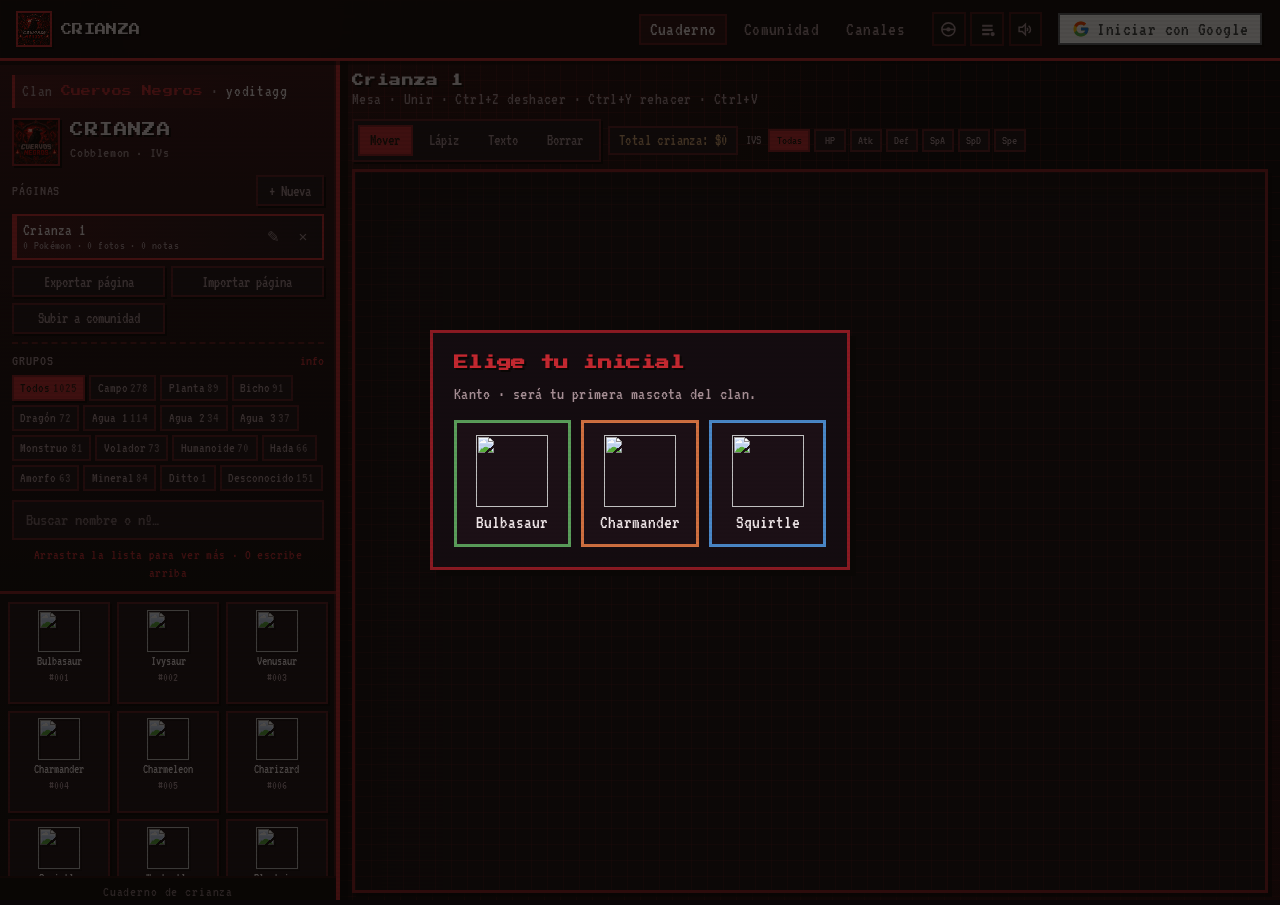
==== commit b8664bbb: "Add notebook QoL: ready marks, IV tags, Pokédex companion. Players can mark breed cards ready, auto-" ====
--- a/index.html
+++ b/index.html
@@ -24,6 +24,29 @@
           <a class="site-nav__link" href="comunidad.html">Comunidad</a>
           <a class="site-nav__link" href="canales.html">Canales</a>
         </nav>
+        <div class="site-nav__tools" aria-label="Cuaderno">
+          <button type="button" class="site-nav__icon-btn" id="btn-companion" title="Pokédex / mascota" aria-label="Pokédex">
+            <svg viewBox="0 0 16 16" aria-hidden="true" focusable="false">
+              <circle cx="8" cy="8" r="6.2" fill="none" stroke="currentColor" stroke-width="1.5"/>
+              <path d="M1.8 8h12.4" stroke="currentColor" stroke-width="1.5"/>
+              <circle cx="8" cy="8" r="2" fill="currentColor"/>
+            </svg>
+          </button>
+          <button type="button" class="site-nav__icon-btn" id="btn-updates" title="Updates" aria-label="Updates">
+            <svg viewBox="0 0 16 16" aria-hidden="true" focusable="false">
+              <path d="M3 3.5h10v2H3zm0 4h10v2H3zm0 4h7v2H3z" fill="currentColor"/>
+              <circle cx="13" cy="12.5" r="2" fill="currentColor"/>
+            </svg>
+          </button>
+          <button type="button" class="site-nav__icon-btn" id="btn-sfx" title="Sonido" aria-label="Sonido" aria-pressed="true">
+            <svg class="sfx-icon sfx-icon--on" viewBox="0 0 16 16" aria-hidden="true" focusable="false">
+              <path d="M2 6h3l3-3v10L5 10H2V6zm8 1.2a2.2 2.2 0 0 1 0 1.6M11.5 5a4 4 0 0 1 0 6" fill="none" stroke="currentColor" stroke-width="1.4" stroke-linecap="square"/>
+            </svg>
+            <svg class="sfx-icon sfx-icon--off hidden" viewBox="0 0 16 16" aria-hidden="true" focusable="false">
+              <path d="M2 6h3l3-3v10L5 10H2V6zM10 6l4 4M14 6l-4 4" fill="none" stroke="currentColor" stroke-width="1.4" stroke-linecap="square"/>
+            </svg>
+          </button>
+        </div>
         <button type="button" class="site-auth__btn site-auth__btn--primary" data-auth="in">
           <svg class="site-auth__google" viewBox="0 0 48 48" aria-hidden="true" focusable="false"><path fill="#FFC107" d="M43.6 20.5H42V20H24v8h11.3C33.7 32.7 29.3 36 24 36c-6.6 0-12-5.4-12-12s5.4-12 12-12c3 0 5.8 1.1 7.9 3l5.7-5.7C34.2 6.1 29.4 4 24 4 12.9 4 4 12.9 4 24s8.9 20 20 20 20-8.9 20-20c0-1.2-.1-2.3-.4-3.5z"/><path fill="#FF3D00" d="M6.3 14.7l6.6 4.8C14.7 15.1 19 12 24 12c3 0 5.8 1.1 7.9 3l5.7-5.7C34.2 6.1 29.4 4 24 4 16.3 4 9.6 8.3 6.3 14.7z"/><path fill="#4CAF50" d="M24 44c5.2 0 10-2 13.6-5.2l-6.3-5.3C29.3 35.1 26.8 36 24 36c-5.3 0-9.7-3.3-11.3-8l-6.5 5C9.5 39.6 16.2 44 24 44z"/><path fill="#1976D2" d="M43.6 20.5H42V20H24v8h11.3c-.8 2.2-2.2 4.1-4 5.5l.1.1 6.3 5.3C39.2 37.3 44 32 44 24c0-1.2-.1-2.3-.4-3.5z"/></svg>
           <span>Iniciar con Google</span>
@@ -115,15 +138,9 @@
               </button>
             </div>
             <output class="breed-total" id="breed-total" aria-live="polite">Total crianza: $0</output>
-            <button type="button" class="btn btn--ghost btn--sm" id="btn-clear-ink" title="Borrar todos los dibujos">
-              Borrar todo
-            </button>
-            <button type="button" class="btn btn--ghost btn--sm" id="btn-clear-shots" title="Borrar pantallazos">
-              Fotos
-            </button>
-            <button type="button" class="btn btn--ghost btn--sm" id="btn-clear-all" title="Borrar todo">
-              Vaciar
-            </button>
+            <div class="tag-filter" id="tag-filter" role="group" aria-label="Filtrar por IV 31">
+              <span class="tag-filter__label">IVs</span>
+            </div>
           </div>
         </div>
 
@@ -154,6 +171,14 @@
             <div class="cards-layer" id="saved-canvas">
               <p class="list-status canvas__empty" id="saved-empty">Arrastra un Pokémon aquí</p>
             </div>
+            <button type="button" class="companion hidden" id="companion" title="Tu acompañante · clic para abrir Pokédex" aria-label="Mascota">
+              <img id="companion-sprite" alt="" width="64" height="64" />
+              <span class="companion__evo-badge hidden" id="companion-evo-badge" aria-hidden="true">EVO</span>
+            </button>
+            <button type="button" class="dex-spawn hidden" id="dex-spawn" aria-label="Atrapar Pokémon">
+              <img id="dex-spawn-sprite" alt="" width="72" height="72" />
+              <span class="dex-spawn__hint">¡Clic!</span>
+            </button>
           </div>
         </div>
       </section>
@@ -203,8 +228,77 @@
   <div id="empty-state" class="hidden" aria-hidden="true"></div>
 
   <div class="context-menu hidden" id="context-menu" role="menu">
+    <button type="button" class="context-menu__item" id="menu-ready" role="menuitem">Marcar listo</button>
     <button type="button" class="context-menu__item" id="menu-unite" role="menuitem">Unir con…</button>
     <button type="button" class="context-menu__item context-menu__item--danger" id="menu-delete" role="menuitem">Eliminar</button>
+  </div>
+
+  <div class="modal hidden" id="updates-modal" aria-hidden="true">
+    <div class="modal__backdrop" data-close-updates></div>
+    <div class="modal__panel" role="dialog" aria-labelledby="updates-title">
+      <h3 class="modal__title" id="updates-title">Updates</h3>
+      <ul class="updates-list">
+        <li>
+          <strong>Pokémon listos</strong>
+          Clic en una carta → <em>Marcar listo</em>. Quedan grises para ver de un vistazo cuáles ya usaste y cuáles faltan.
+        </li>
+        <li>
+          <strong>Etiquetas automáticas</strong>
+          Si un IV está en 31, la carta gana sola esa etiqueta. Al criar, la cría muestra las de sus IVs perfectos. Filtra arriba por HP/Atk/…
+        </li>
+        <li>
+          <strong>Sonidos suaves</strong>
+          Blips 8-bit al marcar listo o crear cría. El icono de altavoz arriba los silencia.
+        </li>
+        <li>
+          <strong>Pokédex / mascota</strong>
+          Eliges Bulbasaur, Charmander o Squirtle al empezar. Como mucho ~1 salvaje cada 30 min: <em>haz clic para atraparlo</em> o se escapa.
+        </li>
+        <li>
+          <strong>Etiquetas abajo</strong>
+          Los IVs 31 se muestran bajo la carta para no tapar el nombre de la cría.
+        </li>
+      </ul>
+      <div class="modal__actions">
+        <button type="button" class="btn btn--primary" data-close-updates>¡Entendido!</button>
+      </div>
+    </div>
+  </div>
+
+  <div class="modal hidden" id="starter-modal" aria-hidden="true">
+    <div class="modal__backdrop"></div>
+    <div class="modal__panel" role="dialog" aria-labelledby="starter-title">
+      <h3 class="modal__title" id="starter-title">Elige tu inicial</h3>
+      <p class="modal__text">Kanto · será tu primera mascota del clan.</p>
+      <div class="starter-picks" id="starter-picks" role="listbox" aria-label="Iniciales de Kanto"></div>
+    </div>
+  </div>
+
+  <div class="modal hidden" id="companion-modal" aria-hidden="true">
+    <div class="modal__backdrop" data-close-companion></div>
+    <div class="modal__panel modal__panel--wide" role="dialog" aria-labelledby="companion-title">
+      <h3 class="modal__title" id="companion-title">Pokédex del clan</h3>
+      <p class="modal__text" id="dex-progress">Empiezas con iniciales de Kanto. Pueden salir Pokémon de todas las generaciones.</p>
+      <div class="dex-active" id="dex-active"></div>
+      <label class="search companion-search">
+        <span class="visually-hidden">Buscar en la Pokédex</span>
+        <input type="search" id="dex-search" placeholder="Buscar en toda la Pokédex (todas las gen)…" autocomplete="off" />
+      </label>
+      <div class="companion-grid" id="companion-grid" role="listbox" aria-label="Pokédex"></div>
+      <div class="modal__actions">
+        <button type="button" class="btn btn--ghost" id="btn-companion-hide">Ocultar mascota</button>
+        <button type="button" class="btn btn--ghost btn-dex-evolve" id="btn-dex-evolve">Evolucionar</button>
+        <button type="button" class="btn btn--primary" data-close-companion>Listo</button>
+      </div>
+    </div>
+  </div>
+
+  <div class="dex-toast hidden" id="dex-toast" role="status" aria-live="polite">
+    <img id="dex-toast-sprite" alt="" width="64" height="64" />
+    <div>
+      <strong id="dex-toast-title">¡Pokédex!</strong>
+      <p id="dex-toast-text"></p>
+    </div>
   </div>
 
   <div class="modal hidden" id="breed-modal" aria-hidden="true">
--- a/css/site.css
+++ b/css/site.css
@@ -92,6 +92,47 @@
   color: var(--site-ink);
   border-color: var(--site-line);
   background: rgba(196, 40, 48, 0.16);
+}
+
+.site-nav__tools {
+  display: flex;
+  align-items: center;
+  gap: 0.3rem;
+}
+
+.site-nav__icon-btn {
+  display: inline-flex;
+  align-items: center;
+  justify-content: center;
+  width: 2.1rem;
+  height: 2.1rem;
+  padding: 0;
+  border: 2px solid var(--site-line);
+  background: rgba(12, 10, 9, 0.55);
+  color: var(--site-muted);
+  cursor: pointer;
+}
+
+.site-nav__icon-btn svg {
+  width: 1.05rem;
+  height: 1.05rem;
+  display: block;
+}
+
+.site-nav__icon-btn:hover,
+.site-nav__icon-btn:focus-visible {
+  color: var(--site-ink);
+  background: rgba(196, 40, 48, 0.16);
+  outline: none;
+}
+
+.site-nav__icon-btn.is-muted {
+  color: var(--site-muted);
+  opacity: 0.7;
+}
+
+.sfx-icon.hidden {
+  display: none;
 }
 
 .site-auth {
--- a/styles.css
+++ b/styles.css
@@ -1024,6 +1024,10 @@
 }
 
 .tool-btn {
+  display: inline-flex;
+  align-items: center;
+  justify-content: center;
+  gap: 0.25rem;
   padding: 0.35rem 0.65rem;
   border: 2px solid transparent;
   border-radius: var(--radius);
@@ -1033,6 +1037,18 @@
   color: var(--ink-soft);
   cursor: pointer;
   transition: background 0.12s, color 0.12s, border-color 0.12s;
+}
+
+.tool-btn--icon {
+  width: 2.1rem;
+  height: 2.1rem;
+  padding: 0.2rem;
+}
+
+.tool-btn__icon {
+  width: 1.05rem;
+  height: 1.05rem;
+  display: block;
 }
 
 .tool-btn:hover {
@@ -1118,6 +1134,31 @@
   background: transparent;
   pointer-events: none;
   touch-action: none;
+}
+
+.tree-layer {
+  position: absolute;
+  inset: 0;
+  z-index: 2;
+  width: 5000px;
+  height: 5000px;
+  pointer-events: none;
+  overflow: visible;
+}
+
+.tree-link {
+  fill: none;
+  stroke: #e8a54b;
+  stroke-width: 3;
+  stroke-linecap: round;
+  opacity: 0.9;
+}
+
+.tree-link--pair {
+  stroke: #c45c4a;
+  stroke-width: 3;
+  stroke-dasharray: 10 6;
+  opacity: 0.85;
 }
 
 
@@ -1344,6 +1385,413 @@
   border-width: 5px;
 }
 
+.saved-card.is-ready {
+  filter: grayscale(1) brightness(0.78);
+  opacity: 0.72;
+  border-color: #6a635c;
+  box-shadow: 3px 3px 0 rgba(0, 0, 0, 0.45);
+}
+
+.saved-card.is-ready .saved-card__ivs span.is-max {
+  color: #b8b0a4;
+  text-shadow: none;
+}
+
+.saved-card__ready-tag {
+  position: absolute;
+  top: -10px;
+  right: 10px;
+  padding: 0.12rem 0.35rem;
+  border: 2px solid #5a554e;
+  border-radius: var(--radius);
+  background: #3a3530;
+  color: #cfc7bb;
+  font-size: 0.7rem;
+  letter-spacing: 0.04em;
+  text-transform: uppercase;
+  pointer-events: none;
+  box-shadow: var(--pixel-sm);
+}
+
+.saved-card__line-tags {
+  display: flex;
+  flex-wrap: wrap;
+  justify-content: center;
+  gap: 0.15rem;
+  width: 100%;
+  margin-top: 0.2rem;
+  pointer-events: none;
+}
+
+.saved-card__line-tag {
+  padding: 0.1rem 0.3rem;
+  border: 2px solid currentColor;
+  border-radius: var(--radius);
+  background: #1a1410;
+  font-size: 0.65rem;
+  letter-spacing: 0.03em;
+  text-transform: uppercase;
+  box-shadow: var(--pixel-sm);
+}
+
+.saved-card__line-tag[data-tag="hp"] { color: #e86b6b; }
+.saved-card__line-tag[data-tag="atk"] { color: #e8a54b; }
+.saved-card__line-tag[data-tag="def"] { color: #6bb0e8; }
+.saved-card__line-tag[data-tag="spa"] { color: #c77dff; }
+.saved-card__line-tag[data-tag="spd"] { color: #7dcea0; }
+.saved-card__line-tag[data-tag="spe"] { color: #f0e06a; }
+
+.saved-card.is-tag-dimmed {
+  opacity: 0.22;
+  filter: grayscale(0.8);
+}
+
+.tag-filter {
+  display: flex;
+  flex-wrap: wrap;
+  align-items: center;
+  gap: 0.25rem;
+}
+
+.tag-filter__label {
+  margin-right: 0.15rem;
+  color: var(--ink-soft);
+  font-size: 0.85rem;
+  text-transform: uppercase;
+}
+
+.tag-filter__btn {
+  min-width: 2rem;
+  padding: 0.2rem 0.4rem;
+  border: 2px solid var(--line-strong);
+  border-radius: var(--radius);
+  background: var(--surface-2);
+  color: var(--ink-soft);
+  font: inherit;
+  font-size: 0.8rem;
+  cursor: pointer;
+}
+
+.tag-filter__btn.is-active {
+  color: #1a1008;
+  background: var(--accent);
+  border-color: var(--accent-dim);
+}
+
+.tag-filter__btn[data-tag-filter="hp"].is-active { background: #e86b6b; border-color: #b84a4a; }
+.tag-filter__btn[data-tag-filter="atk"].is-active { background: #e8a54b; border-color: #b87a2a; }
+.tag-filter__btn[data-tag-filter="def"].is-active { background: #6bb0e8; border-color: #3a7ab0; }
+.tag-filter__btn[data-tag-filter="spa"].is-active { background: #c77dff; border-color: #8a4fc0; }
+.tag-filter__btn[data-tag-filter="spd"].is-active { background: #7dcea0; border-color: #3f9a68; }
+.tag-filter__btn[data-tag-filter="spe"].is-active { background: #f0e06a; border-color: #c0b030; }
+
+.starter-picks {
+  display: grid;
+  grid-template-columns: repeat(3, minmax(0, 1fr));
+  gap: 0.65rem;
+  margin-top: 0.35rem;
+}
+
+.starter-pick {
+  display: flex;
+  flex-direction: column;
+  align-items: center;
+  gap: 0.35rem;
+  padding: 0.75rem 0.5rem;
+  border: 3px solid var(--line-strong);
+  border-radius: var(--radius);
+  background: var(--surface-2);
+  color: var(--ink);
+  font: inherit;
+  text-transform: capitalize;
+  cursor: pointer;
+  transition: border-color 0.12s, transform 0.12s;
+}
+
+.starter-pick img {
+  width: 72px;
+  height: 72px;
+  image-rendering: pixelated;
+}
+
+.starter-pick:hover,
+.starter-pick:focus-visible {
+  border-color: var(--gold);
+  outline: none;
+  transform: translateY(-2px);
+}
+
+.starter-pick[data-starter="1"] { border-color: #5a9e5a; }
+.starter-pick[data-starter="4"] { border-color: #d07040; }
+.starter-pick[data-starter="7"] { border-color: #4a88c8; }
+
+.dex-active {
+  display: grid;
+  gap: 0.75rem;
+  margin-bottom: 0.85rem;
+  padding: 0.75rem;
+  border: 2px solid var(--line-strong);
+  border-radius: var(--radius);
+  background: var(--surface-2);
+}
+
+.dex-active.is-ready {
+  border-color: var(--gold);
+  box-shadow: 0 0 0 2px rgba(232, 165, 75, 0.35), var(--pixel-sm);
+  background: linear-gradient(180deg, rgba(232, 165, 75, 0.16), var(--surface-2) 55%);
+}
+
+.dex-active__row {
+  display: flex;
+  align-items: center;
+  gap: 0.75rem;
+}
+
+.dex-active__sprites {
+  display: flex;
+  align-items: center;
+  gap: 0.35rem;
+}
+
+.dex-active__sprites img {
+  width: 64px;
+  height: 64px;
+  image-rendering: pixelated;
+}
+
+.dex-active__sprites img.is-next {
+  opacity: 0.55;
+  filter: grayscale(0.2);
+}
+
+.dex-active.is-ready .dex-active__sprites img.is-next {
+  opacity: 1;
+  filter: none;
+  animation: dex-evo-spark 0.9s steps(2) infinite;
+}
+
+.dex-active__arrow {
+  color: var(--gold);
+  font-size: 1.2rem;
+}
+
+.dex-active__meta {
+  display: grid;
+  gap: 0.15rem;
+  min-width: 0;
+}
+
+.dex-active__meta strong {
+  text-transform: capitalize;
+  color: var(--gold);
+}
+
+.dex-active__status {
+  display: inline-flex;
+  align-items: center;
+  gap: 0.35rem;
+  width: fit-content;
+  padding: 0.15rem 0.45rem;
+  border: 2px solid var(--line-strong);
+  background: var(--surface);
+  color: var(--ink-soft);
+  font-size: 0.9rem;
+}
+
+.dex-active__status.is-ready {
+  border-color: #a67c00;
+  background: var(--gold);
+  color: #1a1008;
+  animation: dex-evo-pulse 1s steps(2) infinite;
+}
+
+.dex-evo-track {
+  height: 10px;
+  border: 2px solid var(--line-strong);
+  background: #120e0b;
+  overflow: hidden;
+}
+
+.dex-evo-track__fill {
+  height: 100%;
+  width: 0%;
+  background: linear-gradient(90deg, #c45c4a, var(--gold));
+  transition: width 0.25s steps(4);
+}
+
+.dex-active.is-ready .dex-evo-track__fill {
+  background: var(--gold);
+  animation: dex-evo-pulse 1s steps(2) infinite;
+}
+
+.dex-evo-label {
+  margin: 0;
+  font-size: 0.9rem;
+  color: var(--ink-soft);
+}
+
+.btn-dex-evolve:disabled {
+  opacity: 0.45;
+  cursor: not-allowed;
+}
+
+.btn-dex-evolve.is-ready {
+  background: var(--gold);
+  border-color: #a67c00;
+  color: #1a1008;
+  box-shadow: 0 0 0 2px rgba(232, 165, 75, 0.35);
+  animation: dex-evo-pulse 1s steps(2) infinite;
+}
+
+@keyframes dex-evo-pulse {
+  0%,
+  100% {
+    filter: brightness(1);
+  }
+  50% {
+    filter: brightness(1.18);
+  }
+}
+
+@keyframes dex-evo-spark {
+  0%,
+  100% {
+    transform: translateY(0);
+  }
+  50% {
+    transform: translateY(-3px);
+  }
+}
+
+.companion-option.is-locked {
+  opacity: 0.45;
+  cursor: default;
+}
+
+.companion-option.is-locked img {
+  filter: brightness(0);
+  opacity: 0.55;
+}
+
+.companion-option.is-legendary {
+  border-color: #ffd27a;
+}
+
+.dex-spawn {
+  position: absolute;
+  z-index: 12;
+  display: flex;
+  flex-direction: column;
+  align-items: center;
+  gap: 0.15rem;
+  padding: 0.25rem;
+  border: none;
+  background: transparent;
+  cursor: pointer;
+  animation: dex-spawn-in 0.35s steps(4);
+}
+
+.dex-spawn img {
+  width: 72px;
+  height: 72px;
+  image-rendering: pixelated;
+  filter: drop-shadow(2px 2px 0 rgba(0, 0, 0, 0.65));
+  animation: dex-spawn-wiggle 0.55s steps(2) infinite;
+  pointer-events: none;
+}
+
+.dex-spawn__hint {
+  padding: 0.1rem 0.4rem;
+  border: 2px solid var(--accent-dim);
+  background: rgba(18, 14, 11, 0.88);
+  color: var(--gold);
+  font-size: 0.75rem;
+  letter-spacing: 0.04em;
+  text-transform: uppercase;
+  pointer-events: none;
+  box-shadow: var(--pixel-sm);
+}
+
+.dex-spawn.is-legendary img {
+  filter: drop-shadow(0 0 10px rgba(255, 210, 122, 0.95))
+    drop-shadow(2px 2px 0 rgba(0, 0, 0, 0.65));
+}
+
+.dex-spawn.is-legendary .dex-spawn__hint {
+  border-color: #a67c00;
+  color: #1a1008;
+  background: var(--gold);
+}
+
+.dex-spawn.is-fleeing {
+  animation: dex-spawn-flee 0.35s steps(3) forwards;
+  pointer-events: none;
+}
+
+@keyframes dex-spawn-in {
+  from {
+    opacity: 0;
+    transform: scale(0.6);
+  }
+  to {
+    opacity: 1;
+    transform: scale(1);
+  }
+}
+
+@keyframes dex-spawn-wiggle {
+  0%,
+  100% {
+    transform: translateY(0) scaleX(1);
+  }
+  50% {
+    transform: translateY(-5px) scaleX(-1);
+  }
+}
+
+@keyframes dex-spawn-flee {
+  to {
+    opacity: 0;
+    transform: translateY(-18px) scale(0.7);
+  }
+}
+
+.dex-toast {
+  position: fixed;
+  right: 1rem;
+  bottom: 5.5rem;
+  z-index: 90;
+  display: flex;
+  align-items: center;
+  gap: 0.65rem;
+  max-width: min(22rem, calc(100vw - 2rem));
+  padding: 0.65rem 0.85rem;
+  border: 3px solid var(--accent);
+  border-radius: var(--radius);
+  background: var(--surface);
+  box-shadow: var(--pixel);
+  animation: toast-in 0.25s steps(4);
+}
+
+.dex-toast img {
+  width: 56px;
+  height: 56px;
+  image-rendering: pixelated;
+}
+
+.dex-toast strong {
+  display: block;
+  color: var(--gold);
+  font-size: 0.95rem;
+}
+
+.dex-toast p {
+  margin: 0.15rem 0 0;
+  color: var(--ink);
+  font-size: 1.05rem;
+  text-transform: capitalize;
+}
+
 .saved-card[data-gender="male"] {
   border-color: var(--male);
   box-shadow: 3px 3px 0 var(--male-glow);
@@ -1771,6 +2219,150 @@
   50% { box-shadow: 4px 4px 0 var(--female), 0 0 0 4px var(--female-soft); }
 }
 
+.updates-list {
+  margin: 0 0 1rem;
+  padding: 0;
+  list-style: none;
+  display: grid;
+  gap: 0.85rem;
+}
+
+.updates-list li {
+  padding: 0.75rem 0.85rem;
+  border: 2px solid var(--line-strong);
+  border-radius: var(--radius);
+  background: var(--surface-2);
+  color: var(--ink-soft);
+  font-size: 1.05rem;
+  line-height: 1.35;
+}
+
+.updates-list strong {
+  display: block;
+  margin-bottom: 0.25rem;
+  color: var(--gold);
+  font-size: 1rem;
+}
+
+.updates-list em {
+  color: var(--accent);
+  font-style: normal;
+}
+
+.companion {
+  position: absolute;
+  z-index: 6;
+  width: 80px;
+  height: 80px;
+  padding: 0;
+  border: none;
+  border-radius: 0;
+  background: transparent;
+  box-shadow: none;
+  cursor: pointer;
+  image-rendering: pixelated;
+  pointer-events: auto;
+  will-change: left, transform;
+}
+
+.companion:hover,
+.companion:focus-visible {
+  outline: none;
+  filter: drop-shadow(0 0 6px rgba(232, 165, 75, 0.85));
+}
+
+.companion img {
+  display: block;
+  width: 80px;
+  height: 80px;
+  object-fit: contain;
+  image-rendering: pixelated;
+  pointer-events: none;
+  filter: drop-shadow(2px 2px 0 rgba(0, 0, 0, 0.55));
+}
+
+.companion__evo-badge {
+  position: absolute;
+  top: -6px;
+  right: -8px;
+  padding: 0.12rem 0.35rem;
+  border: 2px solid #a67c00;
+  background: var(--gold);
+  color: #1a1008;
+  font-size: 0.65rem;
+  letter-spacing: 0.04em;
+  line-height: 1.1;
+  pointer-events: none;
+  box-shadow: var(--pixel-sm);
+  animation: dex-evo-pulse 1s steps(2) infinite;
+}
+
+.companion.can-evolve {
+  filter: drop-shadow(0 0 8px rgba(255, 210, 122, 0.95));
+}
+
+.companion.can-evolve img {
+  animation: dex-evo-spark 0.9s steps(2) infinite;
+}
+
+.companion-search {
+  display: block;
+  margin: 0 0 0.75rem;
+}
+
+.companion-search input {
+  width: 100%;
+}
+
+.companion-picks,
+.companion-grid {
+  display: grid;
+  grid-template-columns: repeat(auto-fill, minmax(88px, 1fr));
+  gap: 0.45rem;
+  margin-bottom: 0.85rem;
+}
+
+.companion-grid {
+  max-height: 280px;
+  overflow: auto;
+  padding: 0.35rem;
+  border: 2px solid var(--line-strong);
+  border-radius: var(--radius);
+  background: var(--surface-2);
+}
+
+.companion-option {
+  display: flex;
+  flex-direction: column;
+  align-items: center;
+  gap: 0.2rem;
+  padding: 0.4rem 0.25rem;
+  border: 2px solid var(--line-strong);
+  border-radius: var(--radius);
+  background: var(--surface);
+  color: var(--ink);
+  font: inherit;
+  font-size: 0.85rem;
+  text-transform: capitalize;
+  cursor: pointer;
+}
+
+.companion-option img {
+  width: 56px;
+  height: 56px;
+  image-rendering: pixelated;
+}
+
+.companion-option.is-selected,
+.companion-option:hover {
+  border-color: var(--accent);
+  background: var(--surface-3);
+}
+
+.companion-option.is-selected {
+  box-shadow: 0 0 0 2px var(--gold);
+}
+
 @media (max-width: 720px) {
   :root {
     --sidebar-w: 100%;
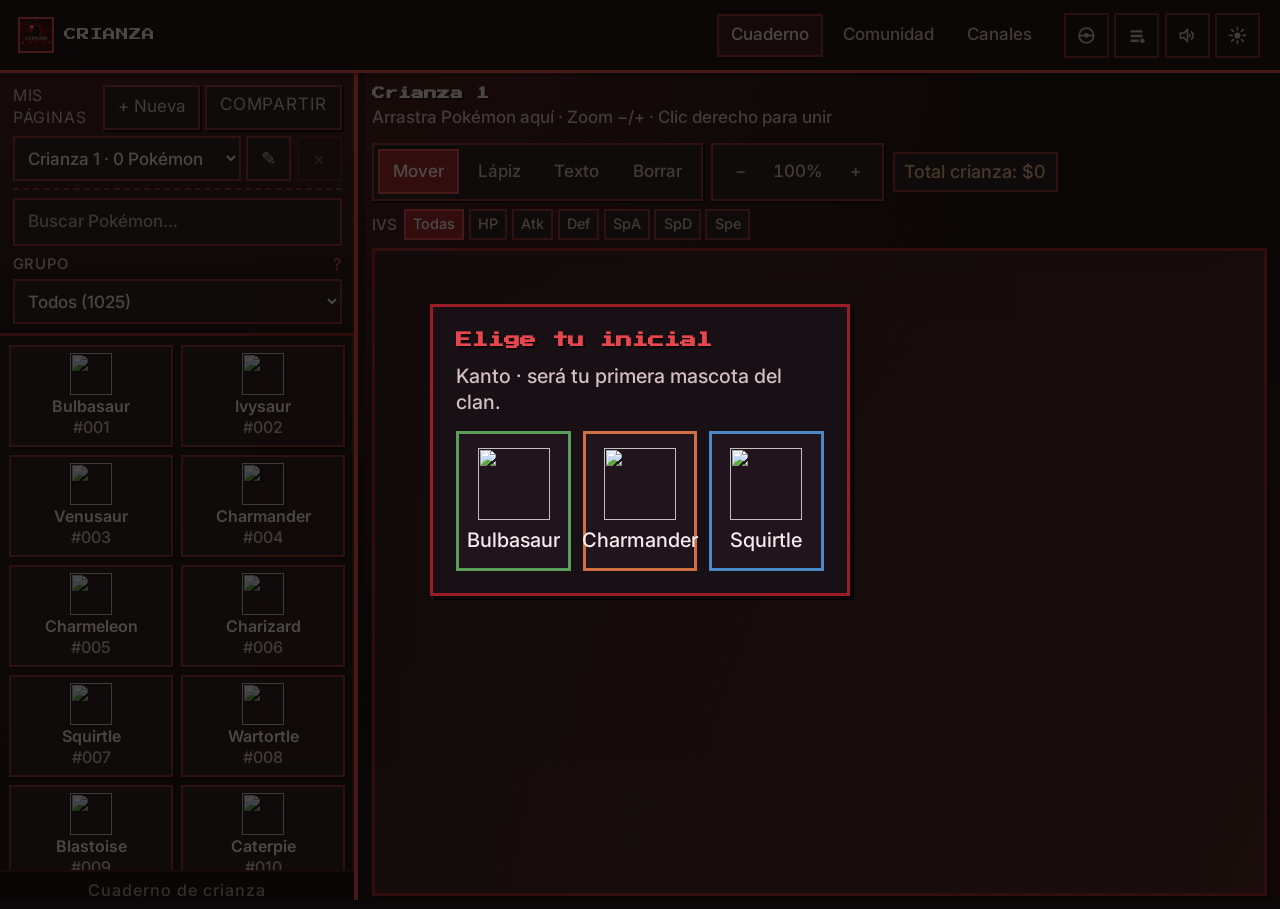
==== commit 10d20bf1: "Make the notebook easier to use: zoom, day mode, and cleaner cards. EOF  Co-authored-by: Cursor <cur" ====
--- a/index.html
+++ b/index.html
@@ -1,15 +1,23 @@
 <!DOCTYPE html>
 <html lang="es">
 <head>
+  <script>
+    try {
+      var __t = localStorage.getItem("crianza-theme-v1");
+      document.documentElement.setAttribute("data-theme", __t === "day" ? "day" : "night");
+    } catch (e) {
+      document.documentElement.setAttribute("data-theme", "night");
+    }
+  </script>
   <meta charset="UTF-8" />
   <meta name="viewport" content="width=device-width, initial-scale=1.0" />
   <title>Crianza Pokémon · Cuaderno 8-bit</title>
-  <meta name="color-scheme" content="dark" />
+  <meta name="color-scheme" content="dark light" />
   <link rel="preconnect" href="https://fonts.googleapis.com" />
   <link rel="preconnect" href="https://fonts.gstatic.com" crossorigin />
-  <link href="https://fonts.googleapis.com/css2?family=Press+Start+2P&family=VT323&display=swap" rel="stylesheet" />
-  <link rel="stylesheet" href="css/site.css" />
-  <link rel="stylesheet" href="styles.css" />
+  <link href="https://fonts.googleapis.com/css2?family=Inter:wght@400;500;600;700&family=Press+Start+2P&display=swap" rel="stylesheet" />
+  <link rel="stylesheet" href="css/site.css?v=20261113c" />
+  <link rel="stylesheet" href="styles.css?v=20261113c" />
 </head>
 <body class="has-site-nav">
   <header class="site-nav" id="site-nav">
@@ -47,63 +55,64 @@
             </svg>
           </button>
         </div>
-        <button type="button" class="site-auth__btn site-auth__btn--primary" data-auth="in">
-          <svg class="site-auth__google" viewBox="0 0 48 48" aria-hidden="true" focusable="false"><path fill="#FFC107" d="M43.6 20.5H42V20H24v8h11.3C33.7 32.7 29.3 36 24 36c-6.6 0-12-5.4-12-12s5.4-12 12-12c3 0 5.8 1.1 7.9 3l5.7-5.7C34.2 6.1 29.4 4 24 4 12.9 4 4 12.9 4 24s8.9 20 20 20 20-8.9 20-20c0-1.2-.1-2.3-.4-3.5z"/><path fill="#FF3D00" d="M6.3 14.7l6.6 4.8C14.7 15.1 19 12 24 12c3 0 5.8 1.1 7.9 3l5.7-5.7C34.2 6.1 29.4 4 24 4 16.3 4 9.6 8.3 6.3 14.7z"/><path fill="#4CAF50" d="M24 44c5.2 0 10-2 13.6-5.2l-6.3-5.3C29.3 35.1 26.8 36 24 36c-5.3 0-9.7-3.3-11.3-8l-6.5 5C9.5 39.6 16.2 44 24 44z"/><path fill="#1976D2" d="M43.6 20.5H42V20H24v8h11.3c-.8 2.2-2.2 4.1-4 5.5l.1.1 6.3 5.3C39.2 37.3 44 32 44 24c0-1.2-.1-2.3-.4-3.5z"/></svg>
-          <span>Iniciar con Google</span>
-        </button>
       </div>
     </div>
   </header>
   <div class="app">
     <aside class="sidebar">
       <header class="sidebar__header">
-        <p class="clan-credit">Clan <strong>Cuervos Negros</strong> · <em>yoditagg</em></p>
-        <div class="brand-lockup">
-          <img class="brand-lockup__mark" src="assets/logo-clan.png" alt="Cuervos Negros" width="52" height="52" />
-          <h1 class="brand">CRIANZA<span>Cobblemon · IVs</span></h1>
-        </div>
-
         <div class="pages-panel">
           <div class="pages-panel__title">
-            <span>Páginas</span>
-            <button type="button" class="btn btn--ghost btn--sm" id="btn-new-page" title="Nueva página">
-              + Nueva
-            </button>
-          </div>
-          <div class="pages-list" id="pages-list" role="tablist" aria-label="Páginas del cuaderno"></div>
-          <div class="pages-actions">
-            <button type="button" class="btn btn--ghost btn--sm" id="btn-export-page" title="Exportar la página actual para compartir">
-              Exportar página
-            </button>
-            <button type="button" class="btn btn--ghost btn--sm" id="btn-import-page" title="Importar una página compartida">
-              Importar página
-            </button>
-            <button type="button" class="btn btn--ghost btn--sm" id="btn-publish-community" title="Subir la página actual a la comunidad (requiere Google)">
-              Subir a comunidad
-            </button>
-            <input class="visually-hidden" type="file" id="page-import-file" accept=".json,application/json" />
-          </div>
-        </div>
-
-        <div class="egg-groups">
-          <div class="egg-groups__title">
-            <span>Grupos</span>
-            <a
-              class="egg-groups__link"
-              href="https://www.pokexperto.net/index2.php?seccion=mecanica/gruposhuevo"
-              target="_blank"
-              rel="noopener noreferrer"
-              title="Ver en Pokéxperto"
-            >info</a>
-          </div>
-          <div class="egg-chips" id="egg-chips" role="group" aria-label="Filtrar por grupo huevo"></div>
-        </div>
-
-        <label class="search">
-          <span class="visually-hidden">Buscar Pokémon</span>
-          <input type="search" id="search" placeholder="Buscar nombre o nº…" autocomplete="off" />
-        </label>
-        <p class="sidebar-hint">Arrastra la lista para ver más · O escribe arriba</p>
+            <span>Mis páginas</span>
+            <div class="pages-panel__tools">
+              <button type="button" class="btn btn--ghost btn--sm" id="btn-new-page" title="Nueva página">
+                + Nueva
+              </button>
+              <details class="page-menu" id="page-menu">
+                <summary class="btn btn--ghost btn--sm" title="Descargar o abrir archivo">
+                  Compartir
+                </summary>
+                <div class="page-menu__list" role="menu">
+                  <button type="button" class="page-menu__item" id="btn-export-page" role="menuitem">
+                    Descargar archivo
+                  </button>
+                  <button type="button" class="page-menu__item" id="btn-import-page" role="menuitem">
+                    Abrir archivo
+                  </button>
+                </div>
+              </details>
+              <input class="visually-hidden" type="file" id="page-import-file" accept=".json,application/json" />
+            </div>
+          </div>
+          <div class="page-select-row">
+            <label class="page-select-wrap">
+              <span class="visually-hidden">Página de crianza</span>
+              <select id="page-select" class="page-select" aria-label="Páginas del cuaderno"></select>
+            </label>
+            <button type="button" class="btn btn--ghost btn--icon" id="btn-rename-page" title="Renombrar página" aria-label="Renombrar página">✎</button>
+            <button type="button" class="btn btn--ghost btn--icon" id="btn-delete-page" title="Eliminar página" aria-label="Eliminar página">×</button>
+          </div>
+        </div>
+
+        <div class="poke-filters">
+          <label class="search">
+            <span class="visually-hidden">Buscar Pokémon</span>
+            <input type="search" id="search" placeholder="Buscar Pokémon…" autocomplete="off" />
+          </label>
+          <label class="egg-select-wrap">
+            <span class="egg-select-wrap__label">
+              Grupo
+              <a
+                class="egg-groups__link"
+                href="https://www.pokexperto.net/index2.php?seccion=mecanica/gruposhuevo"
+                target="_blank"
+                rel="noopener noreferrer"
+                title="Ver grupos en Pokéxperto"
+              >?</a>
+            </span>
+            <select id="egg-group-select" class="egg-select" aria-label="Filtrar por grupo huevo"></select>
+          </label>
+        </div>
       </header>
       <div class="pokemon-list" id="pokemon-list" aria-live="polite">
         <p class="list-status" id="list-status">Cargando…</p>
@@ -119,7 +128,7 @@
           <div class="notebook__titles">
             <h2 class="section-title" id="page-title">Mi cuaderno</h2>
             <p class="notebook__hint" id="tool-hint">
-              Clic+arrastra el fondo = mover mesa · Unir · Lápiz
+              Arrastra Pokémon aquí · Zoom −/+ · Clic derecho para unir
             </p>
           </div>
           <div class="toolbar">
@@ -135,6 +144,15 @@
               </button>
               <button type="button" class="tool-btn" id="tool-eraser" data-tool="eraser" title="Borrar trazo">
                 Borrar
+              </button>
+            </div>
+            <div class="tool-group zoom-group" role="group" aria-label="Zoom del cuaderno">
+              <button type="button" class="tool-btn tool-btn--icon" id="btn-zoom-out" title="Alejar (Ctrl + rueda)" aria-label="Alejar">
+                −
+              </button>
+              <output class="zoom-label" id="zoom-label" title="Ctrl + rueda del ratón">100%</output>
+              <button type="button" class="tool-btn tool-btn--icon" id="btn-zoom-in" title="Acercar (Ctrl + rueda)" aria-label="Acercar">
+                +
               </button>
             </div>
             <output class="breed-total" id="breed-total" aria-live="polite">Total crianza: $0</output>
@@ -329,19 +347,15 @@
   <div class="pair-banner hidden" id="pair-banner">
     Elige la pareja (género opuesto) · Esc para cancelar
   </div>
-  <script src="firebase-config.js"></script>
-  <script src="js/firebase.js"></script>
-  <script src="js/auth-ui.js"></script>
-  <script src="data/catalog.js"></script>
-  <script src="app.js"></script>
+  <script src="firebase-config.js?v=20261113c"></script>
+  <script src="js/firebase.js?v=20261113c"></script>
+  <script src="js/theme.js?v=20261113c"></script>
+  <script src="js/auth-ui.js?v=20261113c"></script>
+  <script src="data/catalog.js?v=20261113c"></script>
+  <script src="app.js?v=20261113c"></script>
   <script>
     if (window.CrianzaAuthUi) {
       CrianzaAuthUi.mountAuthUi("#site-nav");
-    } else {
-      console.warn("No se cargó js/auth-ui.js — menú estático activo");
-      document.querySelector('[data-auth="in"]')?.addEventListener("click", () => {
-        alert("Faltan archivos de login en el hosting. Vuelve a subir crianza-netlify.zip completo.");
-      });
     }
   </script>
 </body>
--- a/css/site.css
+++ b/css/site.css
@@ -1,12 +1,38 @@
 :root {
-  --site-bg: #0a0608;
-  --site-surface: #140c10;
-  --site-ink: #efe6e8;
-  --site-muted: #a89096;
+  --site-bg: #0c0709;
+  --site-surface: #181014;
+  --site-ink: #f4ecee;
+  --site-muted: #d2bec4;
+  --site-accent: #e8454c;
+  --site-accent-dim: #9a1c24;
+  --site-on-accent: #fff8f8;
+  --site-line: rgba(232, 69, 76, 0.5);
+  --site-font: "Inter", system-ui, sans-serif;
+  --site-display: "Press Start 2P", monospace;
+  --site-text: clamp(17px, 0.95rem + 0.35vw, 20px);
+  --site-nav-bg: rgba(14, 8, 10, 0.96);
+  --site-glow-a: rgba(232, 69, 76, 0.2);
+  --site-glow-b: rgba(90, 12, 20, 0.4);
+}
+
+html[data-theme="day"] {
+  --site-bg: #f3e8ea;
+  --site-surface: #fff7f8;
+  --site-ink: #2a1218;
+  --site-muted: #6e4a52;
   --site-accent: #c42830;
-  --site-line: rgba(196, 40, 48, 0.32);
-  --site-font: "VT323", monospace;
-  --site-display: "Press Start 2P", monospace;
+  --site-accent-dim: #9a1c24;
+  --site-on-accent: #fff8f8;
+  --site-line: rgba(154, 28, 36, 0.38);
+  --site-nav-bg: rgba(255, 247, 248, 0.96);
+  --site-glow-a: rgba(196, 40, 48, 0.12);
+  --site-glow-b: rgba(196, 40, 48, 0.08);
+}
+
+html {
+  font-size: 112.5%;
+  -webkit-text-size-adjust: 100%;
+  text-size-adjust: 100%;
 }
 
 body.site-body {
@@ -14,21 +40,28 @@
   min-height: 100vh;
   color: var(--site-ink);
   background:
-    radial-gradient(ellipse at 18% 0%, rgba(196, 40, 48, 0.22), transparent 48%),
-    radial-gradient(ellipse at 90% 100%, rgba(80, 10, 18, 0.4), transparent 50%),
-    #0a0608;
+    radial-gradient(ellipse at 18% 0%, var(--site-glow-a), transparent 48%),
+    radial-gradient(ellipse at 90% 100%, var(--site-glow-b), transparent 50%),
+    var(--site-bg);
   font-family: var(--site-font);
-  font-size: 1.25rem;
+  font-size: var(--site-text);
+  font-weight: 500;
+  line-height: 1.4;
+  letter-spacing: 0;
 }
 
 .site-nav {
   position: sticky;
   top: 0;
   z-index: 50;
-  border-bottom: 3px solid var(--site-accent);
-  background: rgba(14, 8, 10, 0.96);
+  border-bottom: 3px solid var(--site-accent, var(--accent));
+  background: var(--site-nav-bg, var(--nav-bg, rgba(14, 8, 10, 0.96)));
   backdrop-filter: blur(6px);
-  box-shadow: 0 4px 0 rgba(5, 2, 3, 0.55);
+  box-shadow: 0 4px 0 rgba(5, 2, 3, 0.25);
+}
+
+html[data-theme="day"] .site-nav {
+  box-shadow: 0 4px 0 rgba(42, 18, 24, 0.12);
 }
 
 .site-nav__inner {
@@ -81,17 +114,21 @@
 }
 
 .site-nav__link {
+  display: inline-flex;
+  align-items: center;
+  min-height: 2.4rem;
   color: var(--site-muted);
   text-decoration: none;
-  padding: 0.25rem 0.55rem;
+  padding: 0.35rem 0.65rem;
   border: 2px solid transparent;
+  font-size: clamp(15px, 0.9rem + 0.2vw, 17px);
 }
 
 .site-nav__link:hover,
 .site-nav__link.is-active {
   color: var(--site-ink);
   border-color: var(--site-line);
-  background: rgba(196, 40, 48, 0.16);
+  background: rgba(232, 69, 76, 0.16);
 }
 
 .site-nav__tools {
@@ -104,8 +141,8 @@
   display: inline-flex;
   align-items: center;
   justify-content: center;
-  width: 2.1rem;
-  height: 2.1rem;
+  width: 2.5rem;
+  height: 2.5rem;
   padding: 0;
   border: 2px solid var(--site-line);
   background: rgba(12, 10, 9, 0.55);
@@ -119,10 +156,15 @@
   display: block;
 }
 
+.theme-icon.hidden,
+.sfx-icon.hidden {
+  display: none;
+}
+
 .site-nav__icon-btn:hover,
 .site-nav__icon-btn:focus-visible {
   color: var(--site-ink);
-  background: rgba(196, 40, 48, 0.16);
+  background: rgba(232, 69, 76, 0.16);
   outline: none;
 }
 
@@ -221,7 +263,7 @@
 
 .site-alert {
   border: 2px solid var(--site-line);
-  background: rgba(196, 40, 48, 0.1);
+  background: rgba(232, 69, 76, 0.1);
   padding: 0.75rem 1rem;
   margin-bottom: 1rem;
 }
@@ -304,7 +346,7 @@
   margin: 0;
   font-family: var(--site-display);
   font-size: 0.78rem;
-  color: #efe6e8;
+  color: var(--site-ink);
   line-height: 1.35;
 }
 
@@ -385,12 +427,37 @@
 }
 
 body.has-site-nav .app {
-  height: calc(100vh - 56px);
-  height: calc(100dvh - 56px);
-}
-
-@media (max-width: 720px) {
+  height: calc(100vh - 64px);
+  height: calc(100dvh - 64px);
+}
+
+@media (max-width: 900px) {
   .site-auth__name {
     display: none;
   }
-}
+
+  .site-nav__inner {
+    gap: 0.55rem;
+    padding: 0.55rem 0.75rem;
+  }
+
+  .site-nav__links {
+    width: 100%;
+    order: 3;
+  }
+
+  .site-nav__cluster {
+    width: 100%;
+    justify-content: flex-start;
+  }
+}
+
+@media (max-width: 560px) {
+  .site-nav__brand span {
+    font-size: 0.62rem;
+  }
+
+  .site-nav__link {
+    padding: 0.35rem 0.55rem;
+  }
+}
--- a/styles.css
+++ b/styles.css
@@ -1,32 +1,93 @@
 :root {
-  /* Cuervos Negros · Nether */
-  --paper: #0a0608;
-  --surface: #140c10;
-  --surface-2: #1c1016;
-  --surface-3: #2a151c;
-  --ink: #efe6e8;
-  --ink-soft: #a89096;
-  --line: rgba(196, 40, 48, 0.14);
-  --line-strong: rgba(196, 40, 48, 0.38);
-  --male: #5ec4c8;
-  --male-soft: rgba(94, 196, 200, 0.22);
-  --male-glow: rgba(94, 196, 200, 0.35);
-  --female: #e8836a;
-  --female-soft: rgba(232, 131, 106, 0.22);
-  --female-glow: rgba(232, 131, 106, 0.35);
-  --accent: #c42830;
-  --accent-dim: #8a1a22;
-  --accent-soft: rgba(196, 40, 48, 0.2);
-  --gold: #d4a574;
-  --danger: #ff4d4d;
-  --danger-soft: rgba(255, 77, 77, 0.22);
-  --sidebar-w: 340px;
+  /* Cuervos Negros · Nether (misma familia, más contraste) */
+  --paper: #0c0709;
+  --surface: #181014;
+  --surface-2: #22141c;
+  --surface-3: #32202a;
+  --ink: #f4ecee;
+  --ink-soft: #d2bec4;
+  --line: rgba(232, 69, 76, 0.2);
+  --line-strong: rgba(232, 69, 76, 0.52);
+  --male: #6fd0d4;
+  --male-soft: rgba(111, 208, 212, 0.22);
+  --male-glow: rgba(111, 208, 212, 0.38);
+  --female: #f0947c;
+  --female-soft: rgba(240, 148, 124, 0.22);
+  --female-glow: rgba(240, 148, 124, 0.38);
+  --accent: #e8454c;
+  --accent-dim: #9a1c24;
+  --accent-soft: rgba(232, 69, 76, 0.22);
+  --on-accent: #fff8f8;
+  --gold: #e2b984;
+  --danger: #ff6b6b;
+  --danger-soft: rgba(255, 107, 107, 0.22);
+  /* Base más grande: a zoom 80% del navegador sigue ~14–15px visual */
+  --sidebar-w: clamp(260px, 28vw, 360px);
+  --text: clamp(17px, 0.95rem + 0.35vw, 20px);
+  --text-sm: clamp(15px, 0.85rem + 0.25vw, 17px);
+  --text-xs: clamp(14px, 0.78rem + 0.2vw, 16px);
+  --control-h: 2.5rem;
   --radius: 0;
   --pixel: 3px 3px 0 #050203;
   --pixel-sm: 2px 2px 0 #050203;
   --shadow: 4px 4px 0 rgba(5, 2, 3, 0.75);
   --font-display: "Press Start 2P", monospace;
-  --font-ui: "VT323", monospace;
+  --font-ui: "Inter", system-ui, sans-serif;
+  --glow-a: rgba(232, 69, 76, 0.28);
+  --glow-b: rgba(90, 12, 20, 0.34);
+  --scanline: 0;
+  --grid-dot: rgba(232, 69, 76, 0.07);
+  --sheet-vignette: rgba(0, 0, 0, 0.18);
+  --sidebar-top: #2a1016;
+  --sidebar-mid: var(--surface);
+  --sidebar-bottom: #0c0709;
+  --sheet-bg: #171117;
+  --nav-bg: rgba(14, 8, 10, 0.96);
+}
+
+html[data-theme="day"] {
+  color-scheme: light;
+  --paper: #f3e8ea;
+  --surface: #fff7f8;
+  --surface-2: #ffeef1;
+  --surface-3: #f5dce1;
+  --ink: #2a1218;
+  --ink-soft: #6e4a52;
+  --line: rgba(154, 28, 36, 0.14);
+  --line-strong: rgba(154, 28, 36, 0.38);
+  --male: #1f8f96;
+  --male-soft: rgba(31, 143, 150, 0.18);
+  --male-glow: rgba(31, 143, 150, 0.28);
+  --female: #c45a42;
+  --female-soft: rgba(196, 90, 66, 0.18);
+  --female-glow: rgba(196, 90, 66, 0.28);
+  --accent: #c42830;
+  --accent-dim: #9a1c24;
+  --accent-soft: rgba(196, 40, 48, 0.14);
+  --on-accent: #fff8f8;
+  --gold: #9a6b2f;
+  --danger: #c62828;
+  --danger-soft: rgba(198, 40, 40, 0.16);
+  --pixel: 3px 3px 0 rgba(42, 18, 24, 0.2);
+  --pixel-sm: 2px 2px 0 rgba(42, 18, 24, 0.18);
+  --shadow: 4px 4px 0 rgba(42, 18, 24, 0.18);
+  --glow-a: rgba(196, 40, 48, 0.1);
+  --glow-b: rgba(196, 40, 48, 0.06);
+  --scanline: 0;
+  --grid-dot: rgba(154, 28, 36, 0.1);
+  --sheet-vignette: rgba(154, 28, 36, 0.06);
+  --sidebar-top: #ffe4e8;
+  --sidebar-mid: #fff7f8;
+  --sidebar-bottom: #f3e8ea;
+  --sheet-bg: #fffafb;
+  --nav-bg: rgba(255, 247, 248, 0.96);
+}
+
+html {
+  font-size: 112.5%; /* 18px: a 80% zoom ≈ 14.4px visual */
+  -webkit-text-size-adjust: 100%;
+  text-size-adjust: 100%;
+  color-scheme: dark;
 }
 
 *,
@@ -44,18 +105,18 @@
 
 body {
   font-family: var(--font-ui);
-  font-size: 1.2rem;
-  letter-spacing: 0.02em;
+  font-size: var(--text);
+  font-weight: 500;
+  line-height: 1.4;
+  letter-spacing: 0;
   color: var(--ink);
   background-color: var(--paper);
   background-image:
-    radial-gradient(ellipse at 18% 0%, rgba(196, 40, 48, 0.22), transparent 48%),
-    radial-gradient(ellipse at 88% 100%, rgba(80, 10, 18, 0.45), transparent 52%),
-    linear-gradient(var(--line) 1px, transparent 1px),
-    linear-gradient(90deg, var(--line) 1px, transparent 1px);
-  background-size: auto, auto, 16px 16px, 16px 16px;
+    radial-gradient(ellipse at 16% 0%, var(--glow-a), transparent 55%),
+    radial-gradient(ellipse at 90% 100%, var(--glow-b), transparent 58%),
+    radial-gradient(circle at 1px 1px, var(--grid-dot) 1px, transparent 0);
+  background-size: auto, auto, 28px 28px;
   background-attachment: fixed;
-  image-rendering: pixelated;
 }
 
 body::after {
@@ -71,7 +132,7 @@
     rgba(0, 0, 0, 0.08) 2px,
     rgba(0, 0, 0, 0.08) 4px
   );
-  opacity: 0.45;
+  opacity: var(--scanline);
 }
 
 .visually-hidden {
@@ -106,38 +167,38 @@
   flex-direction: column;
   overflow: hidden;
   background:
-    linear-gradient(180deg, #2a1016 0%, var(--surface) 30%, #0c0709 100%);
+    linear-gradient(180deg, var(--sidebar-top) 0%, var(--sidebar-mid) 30%, var(--sidebar-bottom) 100%);
   border-right: 4px solid var(--accent);
   box-shadow:
-    8px 0 0 rgba(5, 2, 3, 0.7),
-    inset -2px 0 0 rgba(196, 40, 48, 0.28);
+    8px 0 0 rgba(5, 2, 3, 0.35),
+    inset -2px 0 0 var(--accent-soft);
 }
 
 .sidebar__header {
   flex-shrink: 0;
-  padding: 0.85rem 0.75rem 0.55rem;
+  padding: 0.65rem 0.7rem 0.45rem;
   border-bottom: 3px solid var(--accent-dim);
   background:
-    linear-gradient(180deg, rgba(196, 40, 48, 0.12), transparent),
+    linear-gradient(180deg, rgba(232, 69, 76, 0.12), transparent),
     rgba(0, 0, 0, 0.25);
 }
 
 .clan-credit {
-  margin: 0 0 0.65rem;
-  padding: 0.35rem 0.45rem;
+  margin: 0 0 0.4rem;
+  padding: 0.25rem 0.4rem;
   border-left: 3px solid var(--accent);
-  background: linear-gradient(90deg, rgba(196, 40, 48, 0.18), transparent 85%);
-  font-size: 1.05rem;
+  background: linear-gradient(90deg, rgba(232, 69, 76, 0.18), transparent 85%);
+  font-size: 0.95rem;
   letter-spacing: 0.04em;
   color: var(--ink-soft);
-  line-height: 1.3;
+  line-height: 1.25;
 }
 
 .clan-credit strong {
   color: var(--accent);
   font-weight: 400;
   font-family: var(--font-display);
-  font-size: 0.62rem;
+  font-size: 0.55rem;
   letter-spacing: 0.02em;
 }
 
@@ -149,13 +210,13 @@
 .brand-lockup {
   display: flex;
   align-items: center;
-  gap: 0.65rem;
-  margin-bottom: 0.55rem;
+  gap: 0.5rem;
+  margin-bottom: 0.4rem;
 }
 
 .brand-lockup__mark {
-  width: 48px;
-  height: 48px;
+  width: 40px;
+  height: 40px;
   flex-shrink: 0;
   object-fit: cover;
   border: 2px solid var(--accent-dim);
@@ -167,9 +228,9 @@
 .brand {
   margin: 0;
   font-family: var(--font-display);
-  font-size: 0.85rem;
+  font-size: 0.72rem;
   font-weight: 400;
-  line-height: 1.35;
+  line-height: 1.25;
   color: var(--ink);
   text-shadow: 2px 2px 0 #050203;
 }
@@ -178,15 +239,15 @@
   display: block;
   color: var(--ink-soft);
   font-family: var(--font-ui);
-  font-size: 0.95rem;
-  margin-top: 0.2rem;
+  font-size: 0.85rem;
+  margin-top: 0.1rem;
   letter-spacing: 0.04em;
   text-shadow: none;
 }
 
 .pages-panel {
-  margin-bottom: 0.55rem;
-  padding-bottom: 0.5rem;
+  margin-bottom: 0.45rem;
+  padding-bottom: 0.4rem;
   border-bottom: 2px dashed var(--line-strong);
 }
 
@@ -194,21 +255,88 @@
   display: flex;
   align-items: center;
   justify-content: space-between;
-  gap: 0.5rem;
-  margin-bottom: 0.45rem;
-  font-size: 0.95rem;
+  gap: 0.4rem;
+  margin-bottom: 0.35rem;
+  font-size: 0.88rem;
   font-weight: 400;
   letter-spacing: 0.06em;
   text-transform: uppercase;
   color: var(--ink-soft);
 }
 
-.pages-list {
-  display: flex;
-  flex-direction: column;
-  gap: 0.35rem;
-  max-height: 7rem;
-  overflow-y: auto;
+.pages-panel__tools {
+  display: flex;
+  align-items: center;
+  gap: 0.3rem;
+  flex-shrink: 0;
+}
+
+.page-select-row {
+  display: flex;
+  align-items: stretch;
+  gap: 0.3rem;
+}
+
+.page-select-wrap {
+  flex: 1;
+  min-width: 0;
+}
+
+.page-select {
+  box-sizing: border-box;
+  width: 100%;
+  height: var(--control-h);
+  min-height: var(--control-h);
+  padding: 0 0.55rem;
+  border: 2px solid var(--line-strong);
+  border-radius: var(--radius);
+  background: var(--surface-2);
+  color: var(--ink);
+  font: inherit;
+  font-size: var(--text-sm);
+  line-height: 1.2;
+  cursor: pointer;
+  outline: none;
+}
+
+.page-select:hover,
+.page-select:focus {
+  border-color: var(--accent);
+  box-shadow: 0 0 0 3px var(--accent-soft);
+}
+
+.page-select-row .btn.btn--icon {
+  box-sizing: border-box;
+  display: inline-flex;
+  align-items: center;
+  justify-content: center;
+  flex-shrink: 0;
+  width: var(--control-h);
+  min-width: var(--control-h);
+  height: var(--control-h);
+  min-height: var(--control-h);
+  padding: 0;
+  margin: 0;
+  border: 2px solid var(--line-strong);
+  border-radius: var(--radius);
+  background: var(--surface-2);
+  color: var(--ink-soft);
+  font-size: 1rem;
+  line-height: 1;
+  box-shadow: none;
+  transform: none;
+}
+
+.page-select-row .btn.btn--icon:hover:not(:disabled) {
+  color: var(--ink);
+  border-color: var(--accent);
+  transform: none;
+  box-shadow: none;
+}
+
+.page-select-row .btn.btn--icon:disabled {
+  opacity: 0.35;
+  cursor: default;
 }
 
 .page-tab {
@@ -256,7 +384,7 @@
   text-overflow: ellipsis;
   white-space: nowrap;
   font: inherit;
-  font-size: 1.05rem;
+  font-size: var(--text-sm);
   text-align: left;
   color: inherit;
   cursor: pointer;
@@ -265,22 +393,74 @@
 .page-tab__meta {
   overflow: hidden;
   color: var(--ink-soft);
-  font-size: 0.78rem;
-  line-height: 1;
+  font-size: var(--text-xs);
+  line-height: 1.15;
   text-overflow: ellipsis;
   white-space: nowrap;
 }
 
-.pages-actions {
-  display: grid;
-  grid-template-columns: 1fr 1fr;
-  gap: 0.35rem;
-  margin-top: 0.4rem;
-}
-
-.pages-actions .btn {
-  justify-content: center;
-  min-width: 0;
+.page-menu {
+  position: relative;
+}
+
+.page-menu > summary {
+  list-style: none;
+  cursor: pointer;
+  user-select: none;
+}
+
+.page-menu > summary::-webkit-details-marker {
+  display: none;
+}
+
+.page-menu__list {
+  position: absolute;
+  top: calc(100% + 0.25rem);
+  right: 0;
+  z-index: 30;
+  display: flex;
+  flex-direction: column;
+  min-width: 11.5rem;
+  padding: 0.25rem;
+  border: 2px solid var(--line-strong);
+  border-radius: var(--radius);
+  background: var(--surface-2);
+  box-shadow: var(--pixel-sm), 0 10px 24px rgba(0, 0, 0, 0.45);
+}
+
+.page-menu__item {
+  width: 100%;
+  padding: 0.45rem 0.55rem;
+  border: none;
+  border-radius: calc(var(--radius) - 2px);
+  background: transparent;
+  color: var(--ink);
+  font: inherit;
+  font-size: 0.95rem;
+  text-align: left;
+  cursor: pointer;
+}
+
+.page-menu__item:hover {
+  background: var(--accent-soft);
+  color: var(--accent);
+}
+
+.poke-filters {
+  display: flex;
+  flex-direction: column;
+  gap: 0.4rem;
+}
+
+.egg-select-wrap__label {
+  display: flex;
+  align-items: center;
+  justify-content: space-between;
+  margin-bottom: 0.2rem;
+  font-size: 0.82rem;
+  letter-spacing: 0.05em;
+  text-transform: uppercase;
+  color: var(--ink-soft);
 }
 
 .page-tab__rename,
@@ -318,23 +498,8 @@
   color: var(--danger);
 }
 
-.egg-groups {
-  margin-bottom: 0.55rem;
-}
-
-.egg-groups__title {
-  display: flex;
-  align-items: baseline;
-  justify-content: space-between;
-  margin-bottom: 0.45rem;
-  font-size: 0.95rem;
-  letter-spacing: 0.06em;
-  text-transform: uppercase;
-  color: var(--ink-soft);
-}
-
 .egg-groups__link {
-  font-size: 0.95rem;
+  font-size: 0.9rem;
   letter-spacing: 0;
   text-transform: lowercase;
   color: var(--accent);
@@ -346,44 +511,30 @@
   text-underline-offset: 3px;
 }
 
-.egg-chips {
-  display: flex;
-  flex-wrap: wrap;
-  gap: 0.25rem;
-  max-height: none;
-  overflow: visible;
-}
-
-.egg-chip {
-  padding: 0.18rem 0.4rem;
+.egg-select-wrap {
+  display: block;
+}
+
+.egg-select {
+  width: 100%;
+  min-height: var(--control-h);
+  padding: 0.45rem 0.55rem;
   border: 2px solid var(--line-strong);
   border-radius: var(--radius);
   background: var(--surface-2);
-  color: var(--ink-soft);
+  color: var(--ink);
   font: inherit;
-  font-size: 0.88rem;
-  line-height: 1.15;
+  font-size: var(--text-sm);
+  line-height: 1.25;
   cursor: pointer;
-  transition: background 0.12s, border-color 0.12s, color 0.12s, transform 0.12s;
-}
-
-.egg-chip:hover {
-  transform: translate(-1px, -1px);
-  box-shadow: var(--pixel-sm);
+  outline: none;
+  appearance: auto;
+}
+
+.egg-select:hover,
+.egg-select:focus {
   border-color: var(--accent);
-  color: var(--accent);
-}
-
-.egg-chip.is-active {
-  background: var(--accent);
-  border-color: var(--accent-dim);
-  color: #1a1008;
-  box-shadow: var(--pixel-sm);
-}
-
-.egg-chip__count {
-  margin-left: 0.15rem;
-  opacity: 0.75;
+  box-shadow: 0 0 0 3px var(--accent-soft);
 }
 
 .pokemon-eggs {
@@ -429,12 +580,13 @@
 
 .search input {
   width: 100%;
+  min-height: var(--control-h);
   padding: 0.55rem 0.75rem;
   border: 2px solid var(--line-strong);
   border-radius: var(--radius);
   background: var(--surface-2);
   font: inherit;
-  font-size: 1.15rem;
+  font-size: var(--text-sm);
   color: var(--ink);
   outline: none;
   transition: border-color 0.15s, box-shadow 0.15s;
@@ -442,20 +594,12 @@
 
 .search input::placeholder {
   color: var(--ink-soft);
-  opacity: 0.7;
+  opacity: 0.85;
 }
 
 .search input:focus {
   border-color: var(--accent);
   box-shadow: 0 0 0 3px var(--accent-soft);
-}
-
-.sidebar-hint {
-  margin: 0.4rem 0 0;
-  font-size: 0.9rem;
-  line-height: 1.25;
-  color: var(--accent);
-  text-align: center;
 }
 
 .pokemon-list {
@@ -465,8 +609,8 @@
   overflow-x: hidden;
   padding: 0.5rem;
   display: grid;
-  grid-template-columns: repeat(auto-fill, minmax(92px, 1fr));
-  gap: 0.4rem;
+  grid-template-columns: repeat(auto-fill, minmax(108px, 1fr));
+  gap: 0.45rem;
   align-content: start;
   cursor: grab;
   scrollbar-width: none;
@@ -507,19 +651,6 @@
   letter-spacing: 0.06em;
   color: var(--ink-soft);
   opacity: 0.75;
-}
-
-.pages-list::-webkit-scrollbar {
-  width: 8px;
-}
-
-.pages-list::-webkit-scrollbar-track {
-  background: transparent;
-}
-
-.pages-list::-webkit-scrollbar-thumb {
-  background: var(--accent-dim);
-  border: 2px solid transparent;
 }
 
 .list-status {
@@ -588,16 +719,17 @@
   overflow: hidden;
   text-overflow: ellipsis;
   white-space: nowrap;
-  font-size: 0.82rem;
+  font-size: var(--text-xs);
+  font-weight: 600;
   text-transform: capitalize;
-  line-height: 1.15;
+  line-height: 1.2;
   pointer-events: none;
 }
 
 .poke-item__id {
   margin: 0;
-  font-size: 0.78rem;
-  line-height: 1.1;
+  font-size: var(--text-xs);
+  line-height: 1.15;
   color: var(--ink-soft);
   pointer-events: none;
 }
@@ -605,12 +737,12 @@
 .sheet.is-drop-target {
   outline: 4px dashed var(--accent);
   outline-offset: -8px;
-  background:
-    linear-gradient(rgba(196, 40, 48, 0.16), rgba(196, 40, 48, 0.16)),
-    linear-gradient(rgba(20, 12, 16, 0.9), rgba(20, 12, 16, 0.9)),
-    linear-gradient(var(--line) 1px, transparent 1px),
-    linear-gradient(90deg, var(--line) 1px, transparent 1px);
-  background-size: auto, auto, 16px 16px, 16px 16px;
+  background-color: var(--sheet-bg);
+  background-image:
+    linear-gradient(var(--accent-soft), var(--accent-soft)),
+    radial-gradient(ellipse at 28% 18%, var(--glow-a), transparent 46%),
+    radial-gradient(circle at 1px 1px, var(--grid-dot) 1px, transparent 0);
+  background-size: auto, auto, 32px 32px;
 }
 
 /* —— Main —— */
@@ -645,10 +777,11 @@
   align-items: center;
   gap: 0.75rem 1rem;
   padding: 0.75rem 2.2rem 0.75rem 0.85rem;
-  background: rgba(42, 32, 24, 0.96);
+  background: color-mix(in srgb, var(--surface-3) 92%, transparent);
   border: 3px solid var(--accent);
-  box-shadow: 0 -8px 32px rgba(0, 0, 0, 0.45), var(--pixel);
+  box-shadow: 0 -8px 32px rgba(0, 0, 0, 0.25), var(--pixel);
   animation: slide-up 0.2s steps(4);
+  backdrop-filter: blur(4px);
 }
 
 .editor-dock.hidden {
@@ -963,9 +1096,9 @@
 }
 
 .btn--primary {
-  background: var(--accent);
-  color: #1a1008;
-  border-color: var(--accent-dim);
+  background: var(--accent-dim);
+  color: var(--on-accent);
+  border-color: var(--accent);
   box-shadow: var(--pixel);
 }
 
@@ -986,8 +1119,9 @@
 }
 
 .btn--sm {
+  min-height: var(--control-h);
   padding: 0.35rem 0.7rem;
-  font-size: 1rem;
+  font-size: var(--text-sm);
 }
 
 /* —— Notebook sheet —— */
@@ -1002,7 +1136,8 @@
 
 .notebook__hint {
   margin: 0.15rem 0 0;
-  font-size: 1.05rem;
+  font-size: var(--text-sm);
+  line-height: 1.35;
   color: var(--ink-soft);
 }
 
@@ -1028,20 +1163,22 @@
   align-items: center;
   justify-content: center;
   gap: 0.25rem;
-  padding: 0.35rem 0.65rem;
+  min-height: var(--control-h);
+  padding: 0.4rem 0.7rem;
   border: 2px solid transparent;
   border-radius: var(--radius);
   background: transparent;
   font: inherit;
-  font-size: 1rem;
+  font-size: var(--text-sm);
   color: var(--ink-soft);
   cursor: pointer;
   transition: background 0.12s, color 0.12s, border-color 0.12s;
 }
 
 .tool-btn--icon {
-  width: 2.1rem;
-  height: 2.1rem;
+  width: var(--control-h);
+  height: var(--control-h);
+  min-width: var(--control-h);
   padding: 0.2rem;
 }
 
@@ -1051,15 +1188,33 @@
   display: block;
 }
 
-.tool-btn:hover {
+.tool-btn:hover:not(:disabled) {
   color: var(--ink);
   border-color: var(--line-strong);
 }
 
+.tool-btn:disabled {
+  opacity: 0.4;
+  cursor: default;
+}
+
 .tool-btn.is-active {
-  background: var(--accent);
-  border-color: var(--accent-dim);
-  color: #1a1008;
+  background: var(--accent-dim);
+  border-color: var(--accent);
+  color: var(--on-accent);
+}
+
+.zoom-group {
+  align-items: center;
+}
+
+.zoom-label {
+  min-width: 3.4rem;
+  padding: 0 0.15rem;
+  text-align: center;
+  font-size: var(--text-sm);
+  color: var(--ink-soft);
+  font-variant-numeric: tabular-nums;
 }
 
 .breed-total {
@@ -1078,8 +1233,8 @@
   overflow: auto;
   border: 3px solid var(--accent-dim);
   border-radius: var(--radius);
-  background: #241c16;
-  box-shadow: inset 0 0 0 2px #0a0705, var(--shadow);
+  background: var(--sheet-bg);
+  box-shadow: inset 0 0 0 2px color-mix(in srgb, var(--ink) 25%, transparent), var(--shadow);
   cursor: grab;
   scrollbar-width: none;
   -ms-overflow-style: none;
@@ -1116,12 +1271,12 @@
   width: 5000px;
   height: 5000px;
   flex-shrink: 0;
-  background-color: var(--surface);
+  background-color: var(--sheet-bg);
   background-image:
-    linear-gradient(var(--line) 1px, transparent 1px),
-    linear-gradient(90deg, var(--line) 1px, transparent 1px);
-  background-size: 16px 16px;
-  box-shadow: inset 0 0 80px rgba(0, 0, 0, 0.35);
+    radial-gradient(ellipse at 28% 18%, var(--glow-a), transparent 46%),
+    radial-gradient(circle at 1px 1px, var(--grid-dot) 1px, transparent 0);
+  background-size: auto, 32px 32px;
+  box-shadow: inset 0 0 120px var(--sheet-vignette);
 }
 
 
@@ -1346,14 +1501,14 @@
 .saved-card {
   position: absolute;
   z-index: 1;
-  width: 150px;
+  width: 188px;
   display: flex;
   flex-direction: column;
   align-items: center;
-  gap: 0.25rem;
-  padding: 0.75rem 0.55rem 0.65rem;
+  gap: 0.12rem;
+  padding: 0.45rem 0.45rem 0.4rem;
   background: var(--surface-2);
-  border: 3px solid var(--line-strong);
+  border: 2px solid var(--line-strong);
   border-radius: var(--radius);
   box-shadow: var(--pixel);
   cursor: grab;
@@ -1414,12 +1569,11 @@
 }
 
 .saved-card__line-tags {
-  display: flex;
-  flex-wrap: wrap;
-  justify-content: center;
-  gap: 0.15rem;
+  display: grid;
+  grid-template-columns: repeat(3, 1fr);
+  gap: 0.12rem;
   width: 100%;
-  margin-top: 0.2rem;
+  margin-top: 0.08rem;
   pointer-events: none;
 }
 
@@ -1473,9 +1627,9 @@
 }
 
 .tag-filter__btn.is-active {
-  color: #1a1008;
-  background: var(--accent);
-  border-color: var(--accent-dim);
+  color: var(--on-accent);
+  background: var(--accent-dim);
+  border-color: var(--accent);
 }
 
 .tag-filter__btn[data-tag-filter="hp"].is-active { background: #e86b6b; border-color: #b84a4a; }
@@ -1601,7 +1755,7 @@
 .dex-active__status.is-ready {
   border-color: #a67c00;
   background: var(--gold);
-  color: #1a1008;
+  color: var(--on-accent);
   animation: dex-evo-pulse 1s steps(2) infinite;
 }
 
@@ -1638,7 +1792,7 @@
 .btn-dex-evolve.is-ready {
   background: var(--gold);
   border-color: #a67c00;
-  color: #1a1008;
+  color: var(--on-accent);
   box-shadow: 0 0 0 2px rgba(232, 165, 75, 0.35);
   animation: dex-evo-pulse 1s steps(2) infinite;
 }
@@ -1679,15 +1833,17 @@
 
 .dex-spawn {
   position: absolute;
-  z-index: 12;
+  z-index: 20;
   display: flex;
   flex-direction: column;
   align-items: center;
   gap: 0.15rem;
-  padding: 0.25rem;
+  padding: 0.35rem;
   border: none;
   background: transparent;
   cursor: pointer;
+  touch-action: manipulation;
+  pointer-events: auto;
   animation: dex-spawn-in 0.35s steps(4);
 }
 
@@ -1719,7 +1875,7 @@
 
 .dex-spawn.is-legendary .dex-spawn__hint {
   border-color: #a67c00;
-  color: #1a1008;
+  color: var(--on-accent);
   background: var(--gold);
 }
 
@@ -1811,7 +1967,7 @@
   border: 2px solid #a67c00;
   border-radius: var(--radius);
   background: var(--gold);
-  color: #1a1008;
+  color: var(--on-accent);
   font-size: 0.75rem;
   letter-spacing: 0.04em;
   text-transform: uppercase;
@@ -1821,30 +1977,49 @@
 }
 
 .saved-card__sprite {
-  width: 84px;
-  height: 84px;
+  width: 56px;
+  height: 56px;
   image-rendering: pixelated;
   pointer-events: none;
   filter: drop-shadow(2px 2px 0 rgba(0, 0, 0, 0.5));
 }
 
+.saved-card__head {
+  display: flex;
+  align-items: baseline;
+  justify-content: center;
+  gap: 0.35rem;
+  width: 100%;
+  min-width: 0;
+}
+
 .saved-card__name {
   margin: 0;
+  min-width: 0;
+  overflow: hidden;
+  text-overflow: ellipsis;
+  white-space: nowrap;
   text-transform: capitalize;
-  font-size: 1.05rem;
+  font-size: 0.95rem;
+  line-height: 1.15;
   pointer-events: none;
 }
 
 .saved-card__gender {
   margin: 0;
-  font-size: 0.95rem;
+  flex-shrink: 0;
+  font-size: 0.78rem;
+  line-height: 1.15;
   pointer-events: none;
 }
 
 .saved-card__parents {
   margin: 0;
-  max-width: 100%;
-  font-size: 0.85rem;
+  width: 100%;
+  overflow: hidden;
+  text-overflow: ellipsis;
+  white-space: nowrap;
+  font-size: 0.72rem;
   color: var(--ink-soft);
   text-align: center;
   line-height: 1.2;
@@ -1862,10 +2037,10 @@
 .saved-card__ivs {
   display: grid;
   grid-template-columns: repeat(3, 1fr);
-  gap: 0.12rem 0.25rem;
+  gap: 0.05rem 0.2rem;
   width: 100%;
-  margin-top: 0.2rem;
-  font-size: 0.82rem;
+  margin-top: 0.08rem;
+  font-size: 0.72rem;
   font-variant-numeric: tabular-nums;
   color: var(--ink-soft);
   text-align: center;
@@ -1952,9 +2127,9 @@
   transform: translateX(-50%);
   z-index: 70;
   padding: 0.55rem 1.1rem;
-  background: var(--accent);
-  color: #1a1008;
-  border: 3px solid var(--accent-dim);
+  background: var(--accent-dim);
+  color: var(--on-accent);
+  border: 3px solid var(--accent);
   border-radius: var(--radius);
   font-size: 1.1rem;
   box-shadow: var(--pixel);
@@ -1982,7 +2157,7 @@
   background: var(--surface);
   border: 3px solid var(--accent-dim);
   border-radius: var(--radius);
-  box-shadow: 6px 6px 0 #0a0705;
+  box-shadow: var(--shadow);
   animation: slide-up 0.2s steps(4);
 }
 
@@ -2019,8 +2194,8 @@
   height: 1.35rem;
   display: grid;
   place-items: center;
-  background: var(--accent);
-  color: #1a1008;
+  background: var(--accent-dim);
+  color: var(--on-accent);
   font-size: 0.9rem;
   font-weight: 700;
 }
@@ -2288,7 +2463,7 @@
   padding: 0.12rem 0.35rem;
   border: 2px solid #a67c00;
   background: var(--gold);
-  color: #1a1008;
+  color: var(--on-accent);
   font-size: 0.65rem;
   letter-spacing: 0.04em;
   line-height: 1.1;
@@ -2363,14 +2538,31 @@
   box-shadow: 0 0 0 2px var(--gold);
 }
 
-@media (max-width: 720px) {
+@media (max-width: 1100px) {
+  :root {
+    --sidebar-w: clamp(240px, 32vw, 300px);
+  }
+
+  .notebook__header {
+    gap: 0.5rem;
+  }
+
+  .toolbar {
+    width: 100%;
+  }
+}
+
+@media (max-width: 900px) {
   :root {
     --sidebar-w: 100%;
+    --text: clamp(16px, 2.6vw, 18px);
+    --text-sm: clamp(15px, 2.3vw, 16px);
+    --text-xs: clamp(14px, 2vw, 15px);
   }
 
   .app {
     grid-template-columns: 1fr;
-    grid-template-rows: minmax(40vh, 46vh) 1fr;
+    grid-template-rows: minmax(38vh, 44vh) minmax(0, 1fr);
   }
 
   .sidebar {
@@ -2380,12 +2572,8 @@
     border-bottom: 4px solid var(--accent);
   }
 
-  .pages-list {
-    max-height: 4rem;
-  }
-
   .pokemon-list {
-    grid-template-columns: repeat(4, 1fr);
+    grid-template-columns: repeat(auto-fill, minmax(96px, 1fr));
   }
 
   .main {
@@ -2405,6 +2593,35 @@
   }
 
   body::after {
-    opacity: 0.28;
+    opacity: 0.16;
   }
 }
+
+@media (max-width: 560px) {
+  .app {
+    grid-template-rows: minmax(42vh, 48vh) minmax(0, 1fr);
+  }
+
+  .pokemon-list {
+    grid-template-columns: repeat(3, 1fr);
+  }
+
+  .pages-panel__tools {
+    flex-wrap: wrap;
+    justify-content: flex-end;
+  }
+
+  .tool-group {
+    flex-wrap: wrap;
+  }
+
+  .site-nav__inner {
+    padding: 0.55rem 0.7rem;
+  }
+}
+
+@media (max-height: 700px) {
+  .sidebar__header {
+    padding: 0.45rem 0.55rem 0.35rem;
+  }
+}
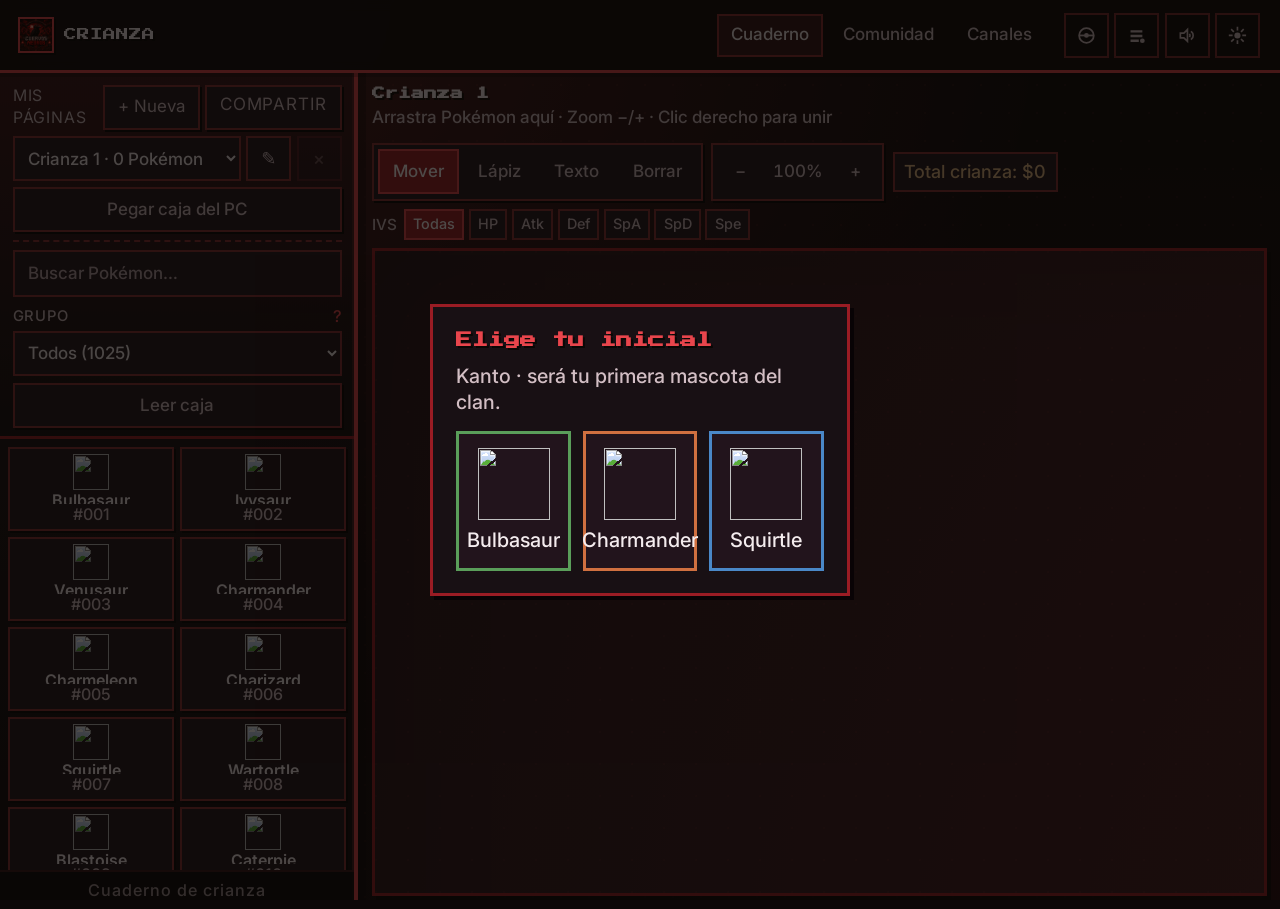
==== commit feb6a426: "Import PC boxes from the game and read perfect IVs from box screenshots. Co-authored-by: Cursor <cur" ====
--- a/index.html
+++ b/index.html
@@ -16,8 +16,9 @@
   <link rel="preconnect" href="https://fonts.googleapis.com" />
   <link rel="preconnect" href="https://fonts.gstatic.com" crossorigin />
   <link href="https://fonts.googleapis.com/css2?family=Inter:wght@400;500;600;700&family=Press+Start+2P&display=swap" rel="stylesheet" />
+  <link href="https://fonts.googleapis.com/css2?family=Material+Symbols+Outlined:opsz,wght,FILL,GRAD@24,500,1,0&icon_names=fitness_center,swords,shield,visibility,health_and_safety,directions_run,block" rel="stylesheet" />
   <link rel="stylesheet" href="css/site.css?v=20261113c" />
-  <link rel="stylesheet" href="styles.css?v=20261113c" />
+  <link rel="stylesheet" href="styles.css?v=20261121e" />
 </head>
 <body class="has-site-nav">
   <header class="site-nav" id="site-nav">
@@ -79,6 +80,7 @@
                   <button type="button" class="page-menu__item" id="btn-import-page" role="menuitem">
                     Abrir archivo
                   </button>
+                  <p class="page-menu__note">O copia la caja en el juego y pulsa Ctrl+V.</p>
                 </div>
               </details>
               <input class="visually-hidden" type="file" id="page-import-file" accept=".json,application/json" />
@@ -92,6 +94,9 @@
             <button type="button" class="btn btn--ghost btn--icon" id="btn-rename-page" title="Renombrar página" aria-label="Renombrar página">✎</button>
             <button type="button" class="btn btn--ghost btn--icon" id="btn-delete-page" title="Eliminar página" aria-label="Eliminar página">×</button>
           </div>
+          <button type="button" class="btn btn--ghost btn--sm btn-paste-caja" id="btn-paste-caja">
+            Pegar caja del PC
+          </button>
         </div>
 
         <div class="poke-filters">
@@ -112,6 +117,10 @@
             </span>
             <select id="egg-group-select" class="egg-select" aria-label="Filtrar por grupo huevo"></select>
           </label>
+          <button type="button" class="btn btn--ghost btn--sm" id="btn-read-box">
+            Leer caja
+          </button>
+          <input class="visually-hidden" type="file" id="box-file" accept="image/png,image/jpeg,image/webp" />
         </div>
       </header>
       <div class="pokemon-list" id="pokemon-list" aria-live="polite">
@@ -343,6 +352,32 @@
     </div>
   </div>
 
+  <div class="modal hidden" id="box-modal" aria-hidden="true">
+    <div class="modal__backdrop" data-close-box></div>
+    <div class="modal__panel modal__panel--wide" role="dialog" aria-labelledby="box-title">
+      <h3 class="modal__title" id="box-title">Leer caja</h3>
+      <p class="modal__text">
+        Pega el pantallazo de la caja (Ctrl+V) o elige el archivo. Se leen el nivel y el género de cada hueco.
+      </p>
+      <button type="button" class="box-drop" id="box-drop">Elegir pantallazo</button>
+      <label class="box-field">
+        <span>Especie</span>
+        <input id="box-species" list="box-species-list" placeholder="aron" autocomplete="off" />
+      </label>
+      <datalist id="box-species-list"></datalist>
+      <label class="box-check">
+        <input type="checkbox" id="box-perfect" checked />
+        Si no hay etiqueta, poner los 6 IVs en 31
+      </label>
+      <p class="box-status" id="box-status"></p>
+      <div class="box-preview" id="box-preview"></div>
+      <div class="modal__actions">
+        <button type="button" class="btn btn--ghost" data-close-box>Cancelar</button>
+        <button type="button" class="btn btn--primary" id="box-confirm" disabled>Añadir al cuaderno</button>
+      </div>
+    </div>
+  </div>
+
   <div class="toast hidden" id="toast" role="status"></div>
   <div class="pair-banner hidden" id="pair-banner">
     Elige la pareja (género opuesto) · Esc para cancelar
@@ -352,7 +387,7 @@
   <script src="js/theme.js?v=20261113c"></script>
   <script src="js/auth-ui.js?v=20261113c"></script>
   <script src="data/catalog.js?v=20261113c"></script>
-  <script src="app.js?v=20261113c"></script>
+  <script src="app.js?v=20261121j"></script>
   <script>
     if (window.CrianzaAuthUi) {
       CrianzaAuthUi.mountAuthUi("#site-nav");
--- a/styles.css
+++ b/styles.css
@@ -271,6 +271,11 @@
   flex-shrink: 0;
 }
 
+.btn-paste-caja {
+  width: 100%;
+  margin-top: 0.35rem;
+}
+
 .page-select-row {
   display: flex;
   align-items: stretch;
@@ -446,6 +451,13 @@
   color: var(--accent);
 }
 
+.page-menu__note {
+  margin: 0.2rem 0.35rem 0.15rem;
+  color: var(--ink-soft);
+  font-size: 0.78rem;
+  line-height: 1.35;
+}
+
 .poke-filters {
   display: flex;
   flex-direction: column;
@@ -603,19 +615,21 @@
 }
 
 .pokemon-list {
+  position: relative;
   flex: 1;
   min-height: 0;
   overflow-y: auto;
   overflow-x: hidden;
-  padding: 0.5rem;
-  display: grid;
-  grid-template-columns: repeat(auto-fill, minmax(108px, 1fr));
-  gap: 0.45rem;
-  align-content: start;
   cursor: grab;
   scrollbar-width: none;
   -ms-overflow-style: none;
   touch-action: pan-y;
+  contain: paint;
+}
+
+.pokemon-list__window {
+  position: relative;
+  width: 100%;
 }
 
 .pokemon-list::-webkit-scrollbar {
@@ -661,15 +675,14 @@
 }
 
 .poke-item {
+  position: absolute;
   display: flex;
   flex-direction: column;
   align-items: center;
   justify-content: flex-start;
-  gap: 0.12rem;
-  width: 100%;
-  min-height: 102px;
-  height: auto;
-  padding: 0.35rem 0.2rem 0.45rem;
+  gap: 0.05rem;
+  min-height: 0;
+  padding: 0.28rem 0.15rem 0.3rem;
   margin: 0;
   border: 2px solid var(--line-strong);
   border-radius: var(--radius);
@@ -678,16 +691,13 @@
   text-align: center;
   color: var(--ink);
   cursor: grab;
-  overflow: visible;
-  transition: background 0.12s, border-color 0.12s, transform 0.12s, box-shadow 0.12s;
+  overflow: hidden;
   box-shadow: var(--pixel-sm);
 }
 
 .poke-item:hover {
   background: var(--surface-3);
   border-color: var(--accent);
-  transform: translate(-1px, -1px);
-  box-shadow: var(--pixel);
 }
 
 .poke-item:active {
@@ -705,11 +715,10 @@
 }
 
 .poke-item__sprite {
-  width: 42px;
-  height: 42px;
+  width: 36px;
+  height: 36px;
   image-rendering: pixelated;
   flex-shrink: 0;
-  filter: drop-shadow(2px 2px 0 rgba(0, 0, 0, 0.45));
   pointer-events: none;
 }
 
@@ -2013,6 +2022,91 @@
   pointer-events: none;
 }
 
+.box-drop {
+  width: 100%;
+  margin: 0 0 0.75rem;
+  padding: 0.85rem 0.6rem;
+  border: 2px dashed var(--line-strong);
+  background: var(--surface-2);
+  color: var(--ink);
+  font: inherit;
+  cursor: pointer;
+}
+
+.box-drop:hover,
+.box-drop.is-hot {
+  border-color: var(--accent);
+  color: var(--accent);
+}
+
+.box-field {
+  display: flex;
+  flex-direction: column;
+  gap: 0.25rem;
+  margin-bottom: 0.55rem;
+  color: var(--ink-soft);
+  font-size: 0.95rem;
+}
+
+.box-field input {
+  min-height: var(--control-h);
+  padding: 0.4rem 0.6rem;
+  border: 2px solid var(--line-strong);
+  background: var(--surface-2);
+  color: var(--ink);
+  font: inherit;
+}
+
+.box-check {
+  display: flex;
+  align-items: center;
+  gap: 0.45rem;
+  margin-bottom: 0.45rem;
+  color: var(--ink);
+}
+
+.box-status {
+  margin: 0 0 0.4rem;
+  color: var(--accent);
+  font-size: 0.95rem;
+}
+
+.box-preview {
+  display: flex;
+  flex-direction: column;
+  gap: 0.3rem;
+  max-height: 220px;
+  margin-bottom: 0.8rem;
+  overflow: auto;
+}
+
+.box-row {
+  display: grid;
+  grid-template-columns: 7.5rem 4.8rem 1fr;
+  gap: 0.35rem;
+  align-items: center;
+}
+
+.box-row input {
+  min-height: 2rem;
+  width: 100%;
+  padding: 0.2rem 0.4rem;
+  border: 2px solid var(--line-strong);
+  background: var(--surface-2);
+  color: var(--ink);
+  font: inherit;
+}
+
+.box-row__gender[data-gender="male"] {
+  color: var(--male);
+  white-space: nowrap;
+}
+
+.box-row__gender[data-gender="female"] {
+  color: var(--female);
+  white-space: nowrap;
+}
+
 .saved-card__parents {
   margin: 0;
   width: 100%;
@@ -2240,18 +2334,43 @@
 }
 
 .item-icon {
-  width: 40px;
-  height: 40px;
-  object-fit: contain;
-  image-rendering: pixelated;
-}
-
-.item-icon--none {
-  width: 40px;
-  height: 40px;
+  width: 44px;
+  height: 44px;
   display: grid;
   place-items: center;
   background: var(--paper);
+  border: 2px solid var(--line-strong);
+  font-size: 28px;
+  line-height: 1;
+  font-variation-settings: "FILL" 1, "wght" 500, "GRAD" 0, "opsz" 24;
+  user-select: none;
+}
+
+.item-icon[data-stat="hp"] {
+  color: #e85d6c;
+}
+
+.item-icon[data-stat="atk"] {
+  color: #e8944a;
+}
+
+.item-icon[data-stat="def"] {
+  color: #d4b15a;
+}
+
+.item-icon[data-stat="spa"] {
+  color: #5ec4c8;
+}
+
+.item-icon[data-stat="spd"] {
+  color: #7dbe78;
+}
+
+.item-icon[data-stat="spe"] {
+  color: #c58ad4;
+}
+
+.item-icon--none {
   color: var(--ink-soft);
 }
 
@@ -2572,9 +2691,6 @@
     border-bottom: 4px solid var(--accent);
   }
 
-  .pokemon-list {
-    grid-template-columns: repeat(auto-fill, minmax(96px, 1fr));
-  }
 
   .main {
     padding: 0.5rem;
@@ -2602,9 +2718,6 @@
     grid-template-rows: minmax(42vh, 48vh) minmax(0, 1fr);
   }
 
-  .pokemon-list {
-    grid-template-columns: repeat(3, 1fr);
-  }
 
   .pages-panel__tools {
     flex-wrap: wrap;
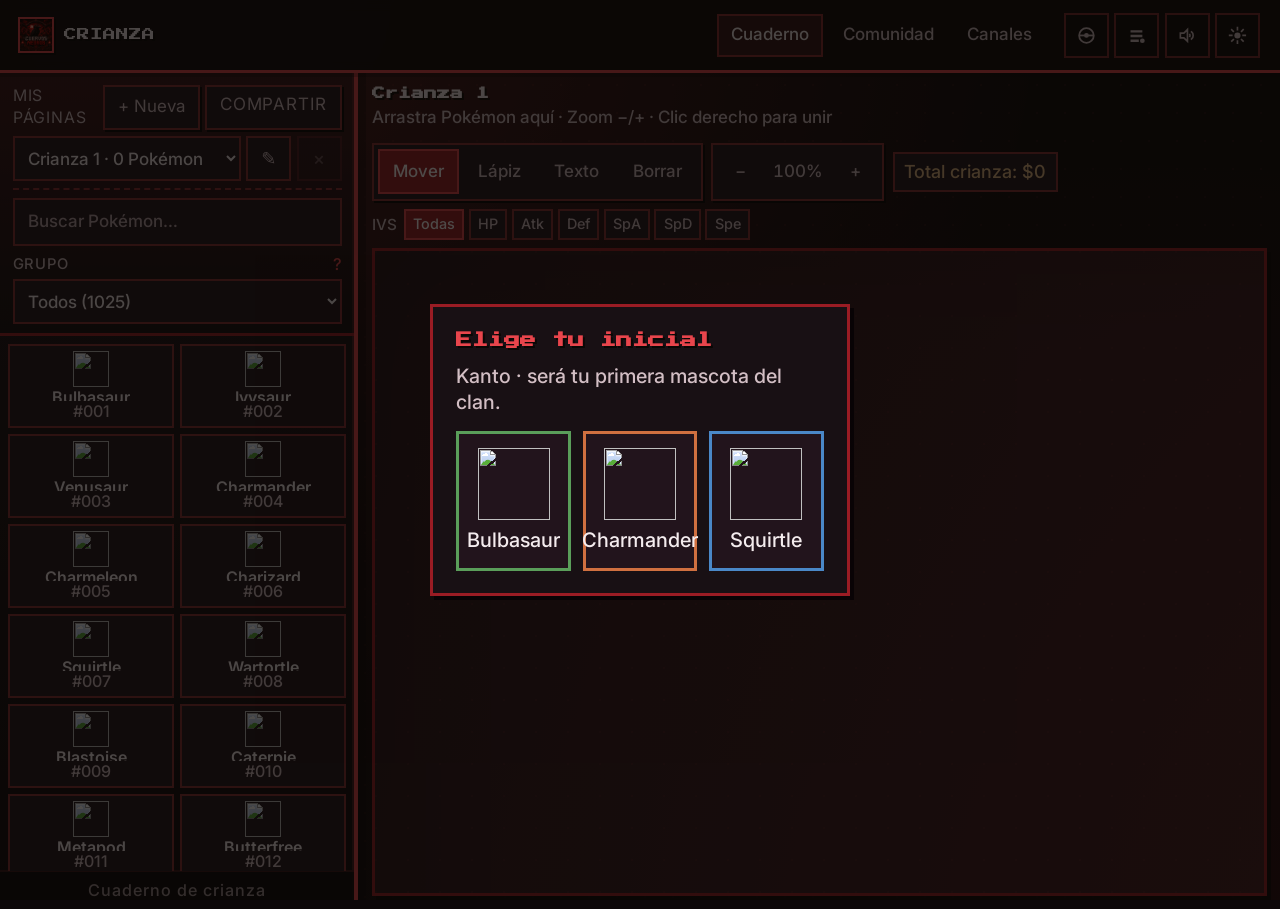
==== commit f7514b49: "Show breeding items as game sprites and keep cards under the cursor when zoomed. Co-authored-by: Cur" ====
--- a/index.html
+++ b/index.html
@@ -16,9 +16,8 @@
   <link rel="preconnect" href="https://fonts.googleapis.com" />
   <link rel="preconnect" href="https://fonts.gstatic.com" crossorigin />
   <link href="https://fonts.googleapis.com/css2?family=Inter:wght@400;500;600;700&family=Press+Start+2P&display=swap" rel="stylesheet" />
-  <link href="https://fonts.googleapis.com/css2?family=Material+Symbols+Outlined:opsz,wght,FILL,GRAD@24,500,1,0&icon_names=fitness_center,swords,shield,visibility,health_and_safety,directions_run,block" rel="stylesheet" />
   <link rel="stylesheet" href="css/site.css?v=20261113c" />
-  <link rel="stylesheet" href="styles.css?v=20261121e" />
+  <link rel="stylesheet" href="styles.css?v=20261121n" />
 </head>
 <body class="has-site-nav">
   <header class="site-nav" id="site-nav">
@@ -80,7 +79,7 @@
                   <button type="button" class="page-menu__item" id="btn-import-page" role="menuitem">
                     Abrir archivo
                   </button>
-                  <p class="page-menu__note">O copia la caja en el juego y pulsa Ctrl+V.</p>
+                  <p class="page-menu__note">También puedes copiar la caja en el juego y pulsar Ctrl+V.</p>
                 </div>
               </details>
               <input class="visually-hidden" type="file" id="page-import-file" accept=".json,application/json" />
@@ -94,9 +93,6 @@
             <button type="button" class="btn btn--ghost btn--icon" id="btn-rename-page" title="Renombrar página" aria-label="Renombrar página">✎</button>
             <button type="button" class="btn btn--ghost btn--icon" id="btn-delete-page" title="Eliminar página" aria-label="Eliminar página">×</button>
           </div>
-          <button type="button" class="btn btn--ghost btn--sm btn-paste-caja" id="btn-paste-caja">
-            Pegar caja del PC
-          </button>
         </div>
 
         <div class="poke-filters">
@@ -117,10 +113,6 @@
             </span>
             <select id="egg-group-select" class="egg-select" aria-label="Filtrar por grupo huevo"></select>
           </label>
-          <button type="button" class="btn btn--ghost btn--sm" id="btn-read-box">
-            Leer caja
-          </button>
-          <input class="visually-hidden" type="file" id="box-file" accept="image/png,image/jpeg,image/webp" />
         </div>
       </header>
       <div class="pokemon-list" id="pokemon-list" aria-live="polite">
@@ -172,6 +164,7 @@
         </div>
 
         <div class="sheet-scroll" id="sheet-scroll" tabindex="0" title="Ctrl+V para pegar pantallazo">
+          <div class="sheet-zoom" id="sheet-zoom">
           <div class="sheet" id="sheet">
             <canvas id="draw-layer" width="5000" height="5000" aria-label="Capa de dibujo"></canvas>
             <svg
@@ -207,6 +200,7 @@
               <span class="dex-spawn__hint">¡Clic!</span>
             </button>
           </div>
+          </div>
         </div>
       </section>
 
@@ -332,8 +326,6 @@
     <div class="modal__backdrop" data-close-modal></div>
     <div class="modal__panel modal__panel--wide" role="dialog" aria-labelledby="breed-title">
       <h3 class="modal__title" id="breed-title">Nueva cría</h3>
-      <ol class="breed-steps" id="breed-steps"></ol>
-      <p class="modal__text" id="breed-summary"></p>
       <div class="modal__ivs" id="breed-ivs"></div>
 
       <p class="modal__label">Pesas recomendadas</p>
@@ -348,32 +340,6 @@
       <div class="modal__actions">
         <button type="button" class="btn btn--ghost" data-close-modal>Cancelar</button>
         <button type="button" class="btn btn--primary" id="breed-confirm">Crear cría</button>
-      </div>
-    </div>
-  </div>
-
-  <div class="modal hidden" id="box-modal" aria-hidden="true">
-    <div class="modal__backdrop" data-close-box></div>
-    <div class="modal__panel modal__panel--wide" role="dialog" aria-labelledby="box-title">
-      <h3 class="modal__title" id="box-title">Leer caja</h3>
-      <p class="modal__text">
-        Pega el pantallazo de la caja (Ctrl+V) o elige el archivo. Se leen el nivel y el género de cada hueco.
-      </p>
-      <button type="button" class="box-drop" id="box-drop">Elegir pantallazo</button>
-      <label class="box-field">
-        <span>Especie</span>
-        <input id="box-species" list="box-species-list" placeholder="aron" autocomplete="off" />
-      </label>
-      <datalist id="box-species-list"></datalist>
-      <label class="box-check">
-        <input type="checkbox" id="box-perfect" checked />
-        Si no hay etiqueta, poner los 6 IVs en 31
-      </label>
-      <p class="box-status" id="box-status"></p>
-      <div class="box-preview" id="box-preview"></div>
-      <div class="modal__actions">
-        <button type="button" class="btn btn--ghost" data-close-box>Cancelar</button>
-        <button type="button" class="btn btn--primary" id="box-confirm" disabled>Añadir al cuaderno</button>
       </div>
     </div>
   </div>
@@ -387,7 +353,7 @@
   <script src="js/theme.js?v=20261113c"></script>
   <script src="js/auth-ui.js?v=20261113c"></script>
   <script src="data/catalog.js?v=20261113c"></script>
-  <script src="app.js?v=20261121j"></script>
+  <script src="app.js?v=20261121n"></script>
   <script>
     if (window.CrianzaAuthUi) {
       CrianzaAuthUi.mountAuthUi("#site-nav");
--- a/styles.css
+++ b/styles.css
@@ -271,11 +271,6 @@
   flex-shrink: 0;
 }
 
-.btn-paste-caja {
-  width: 100%;
-  margin-top: 0.35rem;
-}
-
 .page-select-row {
   display: flex;
   align-items: stretch;
@@ -692,7 +687,7 @@
   color: var(--ink);
   cursor: grab;
   overflow: hidden;
-  box-shadow: var(--pixel-sm);
+  contain: layout style paint;
 }
 
 .poke-item:hover {
@@ -707,7 +702,6 @@
 .poke-item.is-active {
   background: var(--accent-soft);
   border-color: var(--accent);
-  box-shadow: 0 0 0 2px var(--accent), var(--pixel-sm);
 }
 
 .poke-item.is-dragging-source {
@@ -1275,10 +1269,20 @@
 }
 
 
-.sheet {
+.sheet-zoom {
   position: relative;
   width: 5000px;
   height: 5000px;
+  flex-shrink: 0;
+}
+
+.sheet {
+  position: absolute;
+  top: 0;
+  left: 0;
+  width: 5000px;
+  height: 5000px;
+  transform-origin: 0 0;
   flex-shrink: 0;
   background-color: var(--sheet-bg);
   background-image:
@@ -2022,91 +2026,6 @@
   pointer-events: none;
 }
 
-.box-drop {
-  width: 100%;
-  margin: 0 0 0.75rem;
-  padding: 0.85rem 0.6rem;
-  border: 2px dashed var(--line-strong);
-  background: var(--surface-2);
-  color: var(--ink);
-  font: inherit;
-  cursor: pointer;
-}
-
-.box-drop:hover,
-.box-drop.is-hot {
-  border-color: var(--accent);
-  color: var(--accent);
-}
-
-.box-field {
-  display: flex;
-  flex-direction: column;
-  gap: 0.25rem;
-  margin-bottom: 0.55rem;
-  color: var(--ink-soft);
-  font-size: 0.95rem;
-}
-
-.box-field input {
-  min-height: var(--control-h);
-  padding: 0.4rem 0.6rem;
-  border: 2px solid var(--line-strong);
-  background: var(--surface-2);
-  color: var(--ink);
-  font: inherit;
-}
-
-.box-check {
-  display: flex;
-  align-items: center;
-  gap: 0.45rem;
-  margin-bottom: 0.45rem;
-  color: var(--ink);
-}
-
-.box-status {
-  margin: 0 0 0.4rem;
-  color: var(--accent);
-  font-size: 0.95rem;
-}
-
-.box-preview {
-  display: flex;
-  flex-direction: column;
-  gap: 0.3rem;
-  max-height: 220px;
-  margin-bottom: 0.8rem;
-  overflow: auto;
-}
-
-.box-row {
-  display: grid;
-  grid-template-columns: 7.5rem 4.8rem 1fr;
-  gap: 0.35rem;
-  align-items: center;
-}
-
-.box-row input {
-  min-height: 2rem;
-  width: 100%;
-  padding: 0.2rem 0.4rem;
-  border: 2px solid var(--line-strong);
-  background: var(--surface-2);
-  color: var(--ink);
-  font: inherit;
-}
-
-.box-row__gender[data-gender="male"] {
-  color: var(--male);
-  white-space: nowrap;
-}
-
-.box-row__gender[data-gender="female"] {
-  color: var(--female);
-  white-space: nowrap;
-}
-
 .saved-card__parents {
   margin: 0;
   width: 100%;
@@ -2261,41 +2180,7 @@
   overflow-y: auto;
 }
 
-.breed-steps {
-  margin: 0 0 0.85rem;
-  padding: 0;
-  list-style: none;
-  display: flex;
-  flex-direction: column;
-  gap: 0.4rem;
-}
-
-.breed-steps li {
-  display: flex;
-  align-items: flex-start;
-  gap: 0.5rem;
-  padding: 0.4rem 0.55rem;
-  border: 2px solid var(--line-strong);
-  background: var(--surface-2);
-  font-size: 1.05rem;
-  line-height: 1.3;
-  color: var(--ink-soft);
-}
-
-.breed-steps__n {
-  flex-shrink: 0;
-  width: 1.35rem;
-  height: 1.35rem;
-  display: grid;
-  place-items: center;
-  background: var(--accent-dim);
-  color: var(--on-accent);
-  font-size: 0.9rem;
-  font-weight: 700;
-}
-
 .item-plan {
-  display: grid;
   grid-template-columns: 1fr 1fr;
   gap: 0.65rem;
   margin-bottom: 0.4rem;
@@ -2334,44 +2219,51 @@
 }
 
 .item-icon {
-  width: 44px;
-  height: 44px;
+  display: block;
+  width: 52px;
+  height: 52px;
+  padding: 6px;
+  object-fit: contain;
+  image-rendering: pixelated;
+  background: #3d9be0;
+  border: 3px solid #e7f7ff;
+  box-shadow: inset 0 0 0 2px #8fd4f8;
+  user-select: none;
+}
+
+.item-icon--none {
+  background:
+    linear-gradient(135deg, transparent 46%, var(--line-strong) 46%, var(--line-strong) 54%, transparent 54%),
+    var(--surface);
+  border-color: var(--line-strong);
+  box-shadow: none;
+}
+
+.saved-card__items {
+  display: flex;
+  gap: 0.35rem;
+  align-items: center;
+  justify-content: center;
+}
+
+.saved-card__item {
+  width: 28px;
+  height: 28px;
+  padding: 2px;
+  object-fit: contain;
+  image-rendering: pixelated;
+  background: #3d9be0;
+  border: 2px solid #e7f7ff;
+}
+
+.saved-card__item--none {
   display: grid;
   place-items: center;
-  background: var(--paper);
-  border: 2px solid var(--line-strong);
-  font-size: 28px;
-  line-height: 1;
-  font-variation-settings: "FILL" 1, "wght" 500, "GRAD" 0, "opsz" 24;
-  user-select: none;
-}
-
-.item-icon[data-stat="hp"] {
-  color: #e85d6c;
-}
-
-.item-icon[data-stat="atk"] {
-  color: #e8944a;
-}
-
-.item-icon[data-stat="def"] {
-  color: #d4b15a;
-}
-
-.item-icon[data-stat="spa"] {
-  color: #5ec4c8;
-}
-
-.item-icon[data-stat="spd"] {
-  color: #7dbe78;
-}
-
-.item-icon[data-stat="spe"] {
-  color: #c58ad4;
-}
-
-.item-icon--none {
-  color: var(--ink-soft);
+  padding: 0;
+  background: var(--surface);
+  border-color: var(--line-strong);
+  color: var(--ink-soft);
+  font-size: 0.85rem;
 }
 
 .item-card__name {
